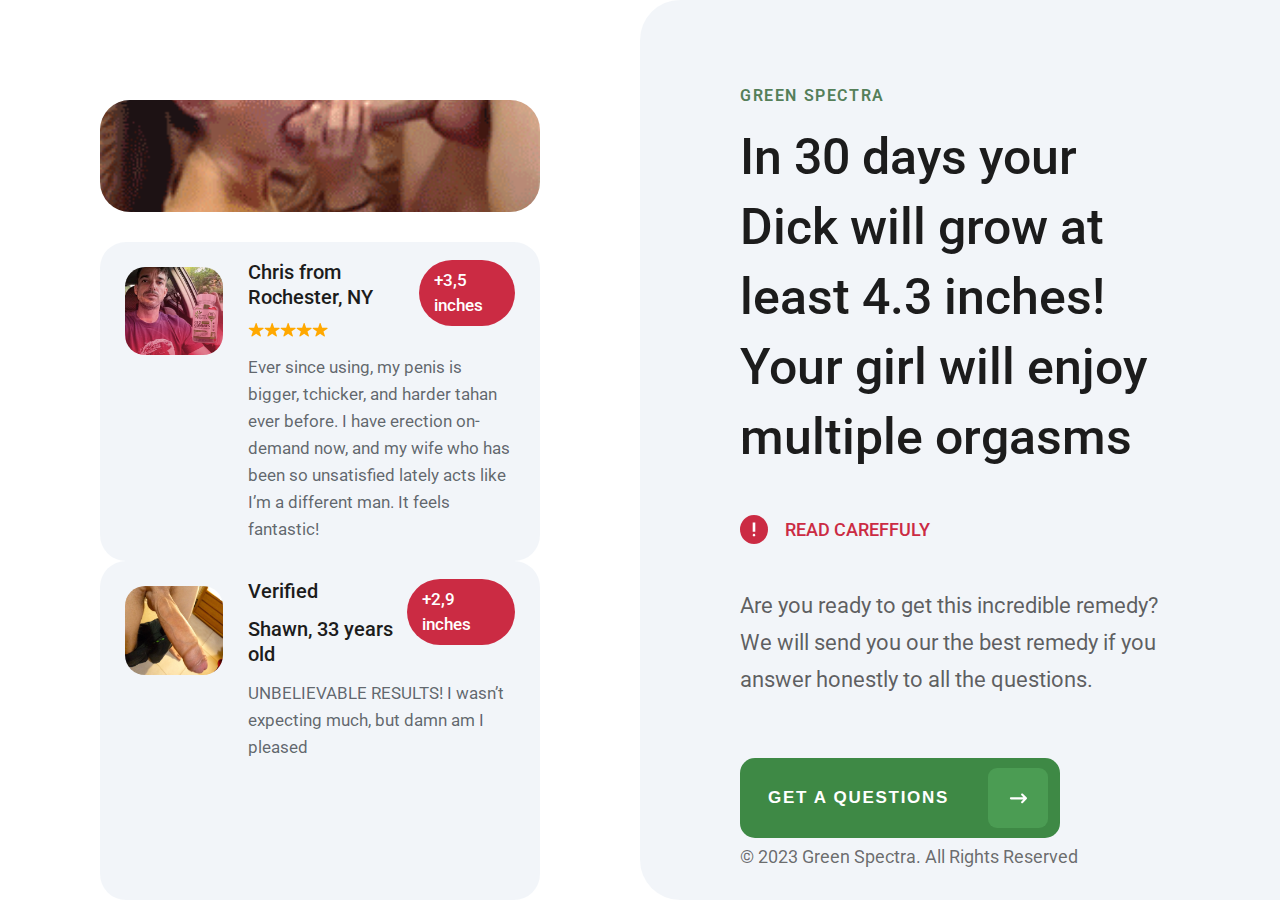
==== src/preview/index.html @ c752c7d8 "first commit" ====
<!doctype html>
<html lang="en">
<head>
	<meta charset="UTF-8">
<title>title</title>
<meta name="robots" content="noindex, nofollow">
<meta name="viewport" content="width=device-width, user-scalable=no, initial-scale=1.0, maximum-scale=1.0, minimum-scale=1.0">
<meta http-equiv="X-UA-Compatible" content="ie=edge">
<!-- Chrome, Firefox OS and Opera -->
<meta name="theme-color" content="#000">
<!-- Windows Phone -->
<meta name="msapplication-navbutton-color" content="#000">
<!-- iOS Safari -->
<meta name="apple-mobile-web-app-status-bar-style" content="#000">

<link href="https://fonts.googleapis.com/css2?family=Roboto:ital,wght@0,400;0,500;0,700;0,900;1,400;1,500;1,700;1,900&display=swap" rel="stylesheet">
<link rel="stylesheet" href="../static/css/index.css">



<!--<link rel="shortcut icon" href="../static/images/favicon.png"/>-->
</head>
<body>
<!--page-wrapper-->
	<div class="quiz-wrapper">
		<div class="quiz-wrap">
			<div class="quiz-media">
				<div class="quiz-media__item active" data-quiz="item-1">
					<img src="../static/images/general/1.gif" alt="1">
				</div>
				<div class="quiz-media__item" data-quiz="item-2">
					<img src="../static/images/general/2.gif" alt="2">
				</div>
				<div class="quiz-media__item" data-quiz="item-3">
					<img src="../static/images/general/3.gif" alt="3">
				</div>
			</div>
			<div class="quiz-desc">
				<div class="quiz-step">
					<div class="quiz-step__title">Step: <span>1</span>/<span>5</span></div>
					<div class="quiz-step__line"></div>
				</div>
				<div class="quiz-logo">
					GREEN SPECTRA
				</div>
				<div class="quiz-inner">
					<div class="quiz-item active" data-quiz="item-1">
						<div class="quiz-item__title">
							In 30 days your Dick will grow at least 4.3 inches! Your girl will enjoy multiple orgasms
						</div>
						<div class="quiz-item__info">
							Read Careffuly
						</div>
						<div class="quiz-item__text">
							Are you ready to get this incredible remedy?
							We will send you our the best remedy if you answer honestly to all the questions.
						</div>
						<div class="quiz-item__link">
							<button  class="btn-arrow">GET A QUESTIONS</button>
						</div>
					</div>
					<div class="quiz-item" data-quiz="item-2">
						<div class="quiz-item__title">
							Are you happy with the size of your penis?
						</div>
						<div class="quiz-item__link">
							<button class="btn-primary">YES</button>
							<button class="btn-primary">NO</button>
						</div>
					</div>
					<div class="quiz-item" data-quiz="item-3">
						<div class="quiz-item__title">
							By how many inches do you want to enlarge your penis?
						</div>
						<div class="quiz-item__link">
							<div class="checkbox-item">
								<label for="enlarge-1">1-2 inches</label>
								<input type="checkbox" id="enlarge-1">
							</div>
							<div class="checkbox-item">
								<label for="enlarge-2">2-3 inches</label>
								<input type="checkbox" id="enlarge-2">
							</div>
							<div class="checkbox-item">
								<label for="enlarge-3">3+ inches</label>
								<input type="checkbox" id="enlarge-3">
							</div>
						</div>
					</div>
				</div>
				<div class="quiz-copy">
					© 2023 Green Spectra. All Rights Reserved
				</div>
			</div>
			<div class="quiz-reviews">
				<div class="reviews-item active" data-quiz="item-1">
					<div class="reviews-item__media">
						<img src="../static/images/general/author-1.png" alt="author">
					</div>
					<div class="reviews-item__top">
						<div class="reviews-item__title">
							<span>Chris from Rochester, NY</span>
							<ul>
								<li><img src="../static/images/svg/ic-star.svg" alt="1"></li>
								<li><img src="../static/images/svg/ic-star.svg" alt="2"></li>
								<li><img src="../static/images/svg/ic-star.svg" alt="3"></li>
								<li><img src="../static/images/svg/ic-star.svg" alt="4"></li>
								<li><img src="../static/images/svg/ic-star.svg" alt="5"></li>
							</ul>
						</div>
						<div class="reviews-item__label">
							+3,5 inches
						</div>
					</div>
					<div class="reviews-item__text">
						Ever since using, my penis is bigger, tchicker, and harder tahan ever before. I have erection on-demand now, and my wife who has been so unsatisfied lately acts like I’m a different man. It feels fantastic!
					</div>
				</div>
				<div class="reviews-item" data-quiz="item-2">
					<div class="reviews-item__media">
						<img src="../static/images/general/author-2.png" alt="author">
					</div>
					<div class="reviews-item__top">

						<div class="reviews-item__title">
							<span class="verified">Verified</span>
							<span>Shawn, 33 years old</span>
						</div>
						<div class="reviews-item__label">
							+2,9 inches
						</div>
					</div>
					<div class="reviews-item__text">
						UNBELIEVABLE RESULTS! I wasn’t expecting much, but damn am I pleased
					</div>
				</div>
			</div>
		</div>
	</div>
<!--end-page-wrapper-->
<!-- build:js  ../static/js/lib.js -->
    <script type="text/javascript" src="../static/js/jquery.min.js"></script>
<!-- endbuild -->
<script  type="text/javascript" src="../static/js/common.js"></script>



</body>
</html>
---- src/static/css/index.css ----
@font-face {
  font-family: 'Gilroy';
  src: url("../fonts/Gilroy/Gilroy-Semibold.eot");
  src: local("Gilroy Semibold"), local("Gilroy-Semibold"), url("../fonts/Gilroy/Gilroy-Semibold.eot?#iefix") format("embedded-opentype"), url("../fonts/Gilroy/Gilroy-Semibold.woff2") format("woff2"), url("../fonts/Gilroy/Gilroy-Semibold.woff") format("woff"), url("../fonts/Gilroy/Gilroy-Semibold.ttf") format("truetype");
  font-weight: 600;
  font-style: normal; }

@font-face {
  font-family: 'Gilroy';
  src: url("../fonts/Gilroy/Gilroy-Regular.eot");
  src: local("Gilroy Regular"), local("Gilroy-Regular"), url("../fonts/Gilroy/Gilroy-Regular.eot?#iefix") format("embedded-opentype"), url("../fonts/Gilroy/Gilroy-Regular.woff2") format("woff2"), url("../fonts/Gilroy/Gilroy-Regular.woff") format("woff"), url("../fonts/Gilroy/Gilroy-Regular.ttf") format("truetype");
  font-weight: 400;
  font-style: normal; }

@font-face {
  font-family: 'Gilroy';
  src: url("../fonts/Gilroy/Gilroy-RegularItalic.eot");
  src: local("Gilroy RegularItalic"), local("Gilroy-RegularItalic"), url("../fonts/Gilroy/Gilroy-RegularItalic.eot?#iefix") format("embedded-opentype"), url("../fonts/Gilroy/Gilroy-RegularItalic.woff2") format("woff2"), url("../fonts/Gilroy/Gilroy-RegularItalic.woff") format("woff"), url("../fonts/Gilroy/Gilroy-RegularItalic.ttf") format("truetype");
  font-weight: 400;
  font-style: italic; }

@font-face {
  font-family: 'Gilroy';
  src: url("../fonts/Gilroy/Gilroy-Light.eot");
  src: local("Gilroy Light"), local("Gilroy-Light"), url("../fonts/Gilroy/Gilroy-Light.eot?#iefix") format("embedded-opentype"), url("../fonts/Gilroy/Gilroy-Light.woff2") format("woff2"), url("../fonts/Gilroy/Gilroy-Light.woff") format("woff"), url("../fonts/Gilroy/Gilroy-Light.ttf") format("truetype");
  font-weight: 300;
  font-style: normal; }

* {
  padding: 0;
  margin: 0; }

*,
*:before,
*:after {
  -webkit-box-sizing: border-box;
  -moz-box-sizing: border-box;
  box-sizing: border-box; }

html {
  height: 100%;
  -ms-overflow-style: scrollbar; }

body {
  height: 100vh; }
  body.scroll {
    overflow: hidden; }

.page-wrapper {
  display: flex;
  min-height: 100vh;
  flex-direction: column; }

.page-content {
  flex: 1; }

html,
body {
  height: 100%; }
  @media screen and (min-width: 1200px) {
    html,
    body {
      font-size: 16px; } }
  @media screen and (min-width: 992px) {
    html,
    body {
      font-size: 14px; } }
  @media screen and (min-width: 768px) {
    html,
    body {
      font-size: 12px; } }

.page-wrapper {
  font-size: 14px; }

.wrapper {
  display: flex;
  flex-direction: column; }

section.wrapper {
  max-width: 1440px;
  margin: 0 auto; }

.container {
  flex: 1 0 auto;
  z-index: 10; }
  @media screen and (max-width: 992px) {
    .container {
      width: 100%;
      max-width: 100%; } }

.footer {
  flex: 0 0 auto; }

@media screen and (-ms-high-contrast: active), (-ms-high-contrast: none) {
  .page-wrapper {
    display: block;
    min-height: 100vh;
    flex-direction: column; } }

@-moz-document url-prefix() {
  .wrapper {
    height: auto; }
  html,
  body {
    height: auto; }
  input[type=number] {
    padding: 5px !important; } }

.flex {
  display: flex; }

.static-header {
  width: 100%;
  height: 100%;
  object-fit: contain; }

ul {
  padding: 0;
  list-style: none; }

button {
  cursor: pointer;
  border: 0;
  outline: none; }

a {
  display: inline-block;
  text-decoration: none; }

body {
  display: flex;
  flex-direction: column;
  height: 100%;
  font-style: normal;
  font-weight: 400;
  font-size: 14px;
  line-height: 17px;
  font-family: 'Roboto', Helvetica, Arial, sans-serif;
  -webkit-overflow-scrolling: touch;
  -ms-overflow-style: -ms-autohiding-scrollbar;
  overflow-x: hidden; }

h1, h2, h3, h4, h5, h6 {
  font-family: "Gilroy"; }

section {
  position: relative;
  z-index: 1; }

.hidden {
  display: none !important; }

.clearfix:after {
  content: '';
  display: block;
  clear: both; }

.icon {
  width: 20px;
  height: 20px; }

a,
button,
input,
select,
textarea,
span,
.icon {
  transition: all 150ms ease; }

button {
  cursor: pointer; }

.btn-arrow {
  font-weight: 600;
  font-size: 17px;
  line-height: 20px;
  letter-spacing: 0.1em;
  color: #FFFFFF;
  text-align: left;
  width: 100%;
  max-width: 320px;
  padding: 30px 28px;
  background: #3E8945;
  border-radius: 15px;
  position: relative; }
  .btn-arrow:before, .btn-arrow:after {
    position: absolute;
    content: '';
    width: 60px;
    height: 60px;
    display: flex;
    flex-direction: column;
    justify-content: center;
    align-items: center;
    top: 10px;
    right: 12px; }
  .btn-arrow:before {
    background: #4B9C53;
    border-radius: 9px; }
  .btn-arrow:after {
    background-image: url("data:image/svg+xml,%3Csvg width='18' height='11' viewBox='0 0 18 11' fill='none' xmlns='http://www.w3.org/2000/svg'%3E%3Cpath d='M17.687 6.11922L13.9 9.95352C13.6913 10.1649 13.4177 10.2705 13.1442 10.2705C12.8706 10.2705 12.5971 10.1649 12.3884 9.95352C11.971 9.53089 11.971 8.84569 12.3884 8.42306L14.3507 6.4362L1.96739 6.4362C1.37709 6.4362 0.89855 5.95168 0.89855 5.354C0.898551 4.75632 1.37709 4.2718 1.96739 4.2718L14.3507 4.2718L12.3884 2.28494C11.971 1.86231 11.971 1.17711 12.3884 0.754476C12.8058 0.331843 13.4825 0.331843 13.9 0.754476L17.687 4.58878C18.1043 5.01138 18.1043 5.69662 17.687 6.11922Z' fill='white'/%3E%3C/svg%3E%0A");
    background-position: center;
    background-repeat: no-repeat; }

.btn-primary {
  background: #3E8945;
  border-radius: 15px;
  width: 100%;
  padding: 30px;
  max-width: 320px;
  font-weight: 600;
  font-size: 17px;
  text-align: center;
  letter-spacing: 0.1em;
  color: #FFFFFF; }
  .btn-primary:hover {
    background: #CB2B43; }

.tab-item {
  visibility: hidden;
  position: absolute;
  left: -9999px;
  top: -9999px;
  margin-top: 50px;
  opacity: 0;
  transition: margin-top 0.7s ease, opacity 0.4s ease; }
  .tab-item.active {
    visibility: visible;
    position: relative;
    left: 0;
    top: 0;
    margin-top: 0;
    opacity: 1; }

.quiz-wrapper {
  width: 100%;
  height: 100%;
  padding: 0;
  overflow: hidden; }

.quiz-wrap {
  width: 100%;
  height: 100%; }

.quiz-desc {
  display: flex;
  flex-direction: column; }

.quiz-step {
  display: none; }
  .quiz-step__title {
    font-weight: 400;
    font-size: 20px;
    line-height: 37px;
    color: rgba(28, 28, 28, 0.65);
    margin-bottom: 25px; }
  .quiz-step__line {
    width: 100%;
    height: 7px;
    background: #E6E9ED;
    border-radius: 10px; }

.quiz-logo {
  font-weight: 600;
  font-size: 16px;
  line-height: 52px;
  letter-spacing: 0.1em;
  color: #557F59;
  margin: 0 0 auto; }

.quiz-inner {
  position: relative; }

.quiz-item {
  opacity: 0;
  transition: opacity ease 300ms;
  position: absolute;
  visibility: hidden;
  z-index: -1; }
  .quiz-item.active {
    opacity: 1;
    position: relative;
    visibility: visible;
    z-index: 1; }
  .quiz-item__title {
    font-weight: 500;
    font-size: 50px;
    line-height: 70px;
    color: #1C1C1C;
    margin-bottom: 39px; }
  .quiz-item__info {
    font-weight: 500;
    font-size: 18px;
    line-height: 37px;
    padding-left: 45px;
    text-transform: uppercase;
    color: #CB2B43;
    margin-bottom: 39px;
    position: relative; }
    .quiz-item__info:before {
      position: absolute;
      content: '';
      left: 0;
      top: 50%;
      margin-top: -15px;
      background-image: url("data:image/svg+xml,%3Csvg width='28' height='29' viewBox='0 0 28 29' fill='none' xmlns='http://www.w3.org/2000/svg'%3E%3Cellipse cx='14' cy='14.5' rx='14' ry='14.5' fill='%23CB2B43'/%3E%3Cpath d='M14 21.4911C13.6375 21.4911 13.3281 21.3584 13.0719 21.0929C12.8156 20.8275 12.6875 20.5071 12.6875 20.1317C12.6875 19.7562 12.8156 19.4358 13.0719 19.1704C13.3281 18.905 13.6375 18.7723 14 18.7723C14.3625 18.7723 14.6719 18.905 14.9281 19.1704C15.1844 19.4358 15.3125 19.7562 15.3125 20.1317C15.3125 20.5071 15.1844 20.8275 14.9281 21.0929C14.6719 21.3584 14.3625 21.4911 14 21.4911ZM12.6875 16.8303V7.50891H15.3125V16.8303H12.6875Z' fill='white'/%3E%3C/svg%3E%0A");
      background-repeat: no-repeat;
      width: 29px;
      height: 29px; }
  .quiz-item__text {
    font-weight: 400;
    font-size: 22px;
    line-height: 37px;
    color: rgba(28, 28, 28, 0.7);
    margin-bottom: 60px; }

.quiz-wrap {
  display: grid;
  grid-template-columns: repeat(2, 1fr);
  grid-template-rows: repeat(4, 1fr);
  grid-column-gap: 0px;
  grid-row-gap: 0px; }
  .quiz-wrap .quiz-media {
    grid-area: 1 / 1 / 4 / 2; }
  .quiz-wrap .quiz-desc {
    grid-area: 1 / 2 / 5 / 3; }
  .quiz-wrap .quiz-reviews {
    grid-area: 4 / 1 / 5 / 2; }
  .quiz-wrap .quiz-media {
    padding: 100px 100px 30px;
    box-sizing: border-box;
    position: relative; }
    .quiz-wrap .quiz-media__item {
      width: 100%;
      height: 100%;
      max-width: 760px;
      max-height: 600px;
      position: absolute;
      opacity: 0;
      z-index: -1;
      visibility: hidden;
      transition: all .3s ease;
      top: 0;
      left: 0; }
      .quiz-wrap .quiz-media__item.active {
        position: relative;
        opacity: 1;
        visibility: visible;
        z-index: 1; }
      .quiz-wrap .quiz-media__item img {
        border-radius: 30px;
        width: 100%;
        height: 100%;
        object-fit: cover; }
  .quiz-wrap .quiz-desc {
    padding: 70px 100px;
    background: rgba(237, 241, 246, 0.7);
    border-radius: 40px 0px 0px 40px; }
  .quiz-wrap .quiz-reviews__item {
    background: #EDF1F6; }

.quiz-copy {
  margin: auto 0 0 0;
  font-weight: 400;
  font-size: 18px;
  line-height: 37px;
  color: rgba(28, 28, 28, 0.65); }

.quiz-reviews {
  padding: 0 100px;
  box-sizing: border-box; }

.reviews-item {
  background: rgba(237, 241, 246, 0.7);
  border-radius: 26px;
  padding: 18px 25px;
  display: grid;
  grid-template-columns: repeat(4, 1fr);
  grid-template-rows: repeat(3, 1fr);
  grid-column-gap: 0px;
  grid-row-gap: 0px; }
  .reviews-item__media {
    grid-area: 1 / 1 / 4 / 2;
    border-radius: 20px;
    max-width: 170px;
    padding-top: 7px; }
    .reviews-item__media img {
      width: 100%;
      border-radius: inherit; }
  .reviews-item__top {
    display: flex;
    justify-content: space-between;
    align-items: flex-start;
    grid-area: 1 / 2 / 2 / 5;
    padding-left: 25px; }
  .reviews-item__title span {
    font-weight: 500;
    font-size: 20px;
    line-height: 25px;
    color: #1C1C1C;
    display: block;
    margin-bottom: 13px; }
  .reviews-item__title ul {
    display: flex; }
  .reviews-item__label {
    padding: 8px 15px;
    background: #CB2B43;
    border-radius: 40px;
    font-weight: 500;
    font-size: 17px;
    line-height: 25px;
    display: flex;
    align-items: center;
    color: #FFFFFF; }
  .reviews-item__text {
    grid-area: 2 / 2 / 4 / 5;
    font-weight: 400;
    font-size: 17px;
    line-height: 27px;
    color: rgba(13, 20, 27, 0.65);
    padding-left: 25px; }

@media screen and (max-width: 1380px) {
  .more .more-slider__nav {
    top: calc(100% + 20px);
    width: 100%;
    max-width: 150px;
    margin: 0 auto;
    right: 0;
    left: 0; }
  .more .more-slider-prev {
    left: 0; }
  .more .more-slider-next {
    right: 0; }
  .more-slider .slide {
    height: auto; } }

@media screen and (max-width: 1230px) {
  .header-logo {
    margin: 0; }
  .header-nav {
    margin: 0 auto; } }

@media screen and (max-width: 992px) {
  .popup.active {
    overflow-x: hidden;
    height: calc( 100vh - 125px);
    overflow-y: auto; }
  .popup-wrap {
    margin: 0 -10px; }
  .popup-item {
    width: calc(50% - 20px);
    margin: 0 10px 30px; }
  .footer-nav {
    display: none; }
  .footer-social {
    margin: 0 0 0 auto; }
  .header-logo {
    margin: 0; }
  .header-nav {
    position: absolute;
    opacity: 0;
    z-index: -9;
    left: 0;
    width: 100%;
    top: 109px;
    visibility: hidden; }
    .header-nav ul {
      flex-direction: column;
      align-items: flex-start; }
    .header-nav li {
      margin: 0 0 10px;
      width: 100%;
      padding: 14px 10px;
      border-bottom: 1px solid #252525; }
      .header-nav li:first-of-type {
        border-top: 1px solid #252525; }
  .header-social {
    position: absolute;
    opacity: 0;
    z-index: -9;
    visibility: hidden;
    bottom: 0;
    left: 0; }
  .header-btn {
    display: block; }
  .hero-info {
    max-width: 100%;
    text-align: center; }
  .hero-title {
    font-size: 36px;
    line-height: 36px;
    margin-bottom: 10px; }
  .hero-text {
    font-size: 17px;
    line-height: 30px; }
  .hero-down {
    display: none; }
  .title-section {
    font-weight: 400;
    font-size: 30px;
    line-height: 48px; }
  .about {
    padding: 80px 0 50px; }
    .about .title-section {
      margin-bottom: 20px; }
    .about-item {
      width: calc(50% - 30px);
      margin: 0 15px 30px; }
  .courses {
    padding: 70px 0 40px;
    background: #181818; }
    .courses .title-section {
      margin-bottom: 10px; }
    .courses-item {
      margin-bottom: 30px; }
      .courses-item__media {
        width: 280px; }
      .courses-item__desc {
        width: calc(100% - 280px);
        padding: 20px 15px 0 15px; }
      .courses-item__title {
        font-size: 24px;
        line-height: 30px;
        margin-bottom: 8px; }
      .courses-item__price {
        font-size: 26px;
        line-height: 30px;
        margin-bottom: 8px; }
      .courses-item__subtitle {
        font-size: 20px;
        line-height: 28px; }
      .courses-item__payment-item {
        margin-right: 30px; }
        .courses-item__payment-item span:first-of-type {
          font-size: 20px;
          line-height: 20px; }
        .courses-item__payment-item span:last-of-type {
          font-size: 16px;
          line-height: 16px; }
  .team {
    padding: 70px 0 40px; }
    .team .title-section {
      margin-bottom: 20px; }
    .team-item {
      flex-direction: column;
      align-items: flex-start; }
      .team-item__media {
        width: 100%;
        max-width: 380px; }
      .team-item__desc {
        width: 100%;
        padding-left: 0; }
  .more {
    padding: 70px 0 110px; }
    .more .title-section {
      margin-bottom: 20px; }
  .contacts {
    padding: 80px 0 100px; }
    .contacts .title-section {
      margin-bottom: 20px; }
    .contacts-wrap {
      margin: 0 -15px 40px; }
    .contacts-item {
      width: calc(33.333% - 30px);
      padding: 20px; }
      .contacts-item__media {
        width: 60px;
        height: 60px; }
    .contacts-maps {
      height: 480px;
      padding: 0 10px; } }

@media screen and (max-width: 768px) {
  .popup-item {
    width: calc(100% - 20px); }
  .popup-wrap {
    padding: 30px 15px 0; }
  .popup-bottom {
    flex-direction: column;
    padding: 20px 15px 30px; }
    .popup-bottom__title {
      margin-bottom: 10px;
      max-width: 100%;
      width: 100%; }
  .header-logo, .footer-logo {
    width: 132px;
    height: 44px; }
    .header-logo a, .header-logo img, .footer-logo a, .footer-logo img {
      width: 100%;
      height: 100%; }
  .courses-item {
    flex-direction: column; }
    .courses-item__media {
      margin: 0 auto 24px; }
    .courses-item__desc {
      width: 100%;
      padding: 0 10px; }
  .contacts-item {
    width: calc(100% - 30px);
    padding: 35px 20px 32px; }
    .contacts-item__media {
      width: 60px;
      height: 60px; }
  .contacts-maps {
    height: 480px;
    padding: 0 10px; }
  .footer-bottom .container {
    text-align: center;
    flex-direction: column; } }

@media screen and (max-width: 576px) {
  .about-item {
    width: calc(100% - 30px); }
  .more-slider .slide {
    height: 360px; }
    .more-slider .slide img {
      object-fit: cover; } }

@media screen and (max-width: 480px) {
  .btn-primary {
    padding: 16px 15px; }
  .courses-item__media {
    width: 100%; }
  .courses-item__about ul li {
    flex-direction: column; }
  .courses-item__about ul span:first-of-type {
    width: 100%; }
  .courses-item__about ul span:last-of-type {
    width: 100%; }
  .courses-item__payment {
    flex-direction: column; }
  .courses-item__payment-item {
    margin-right: 0;
    margin-bottom: 10px; }
  .courses-item__button {
    flex-direction: column; }
    .courses-item__button .btn-secondary {
      margin-right: 0;
      margin-bottom: 10px; } }

@media screen and (max-width: 425px) {
  .team-item {
    width: 100%;
    align-items: center; }
    .team-item__title {
      font-size: 22px; } }
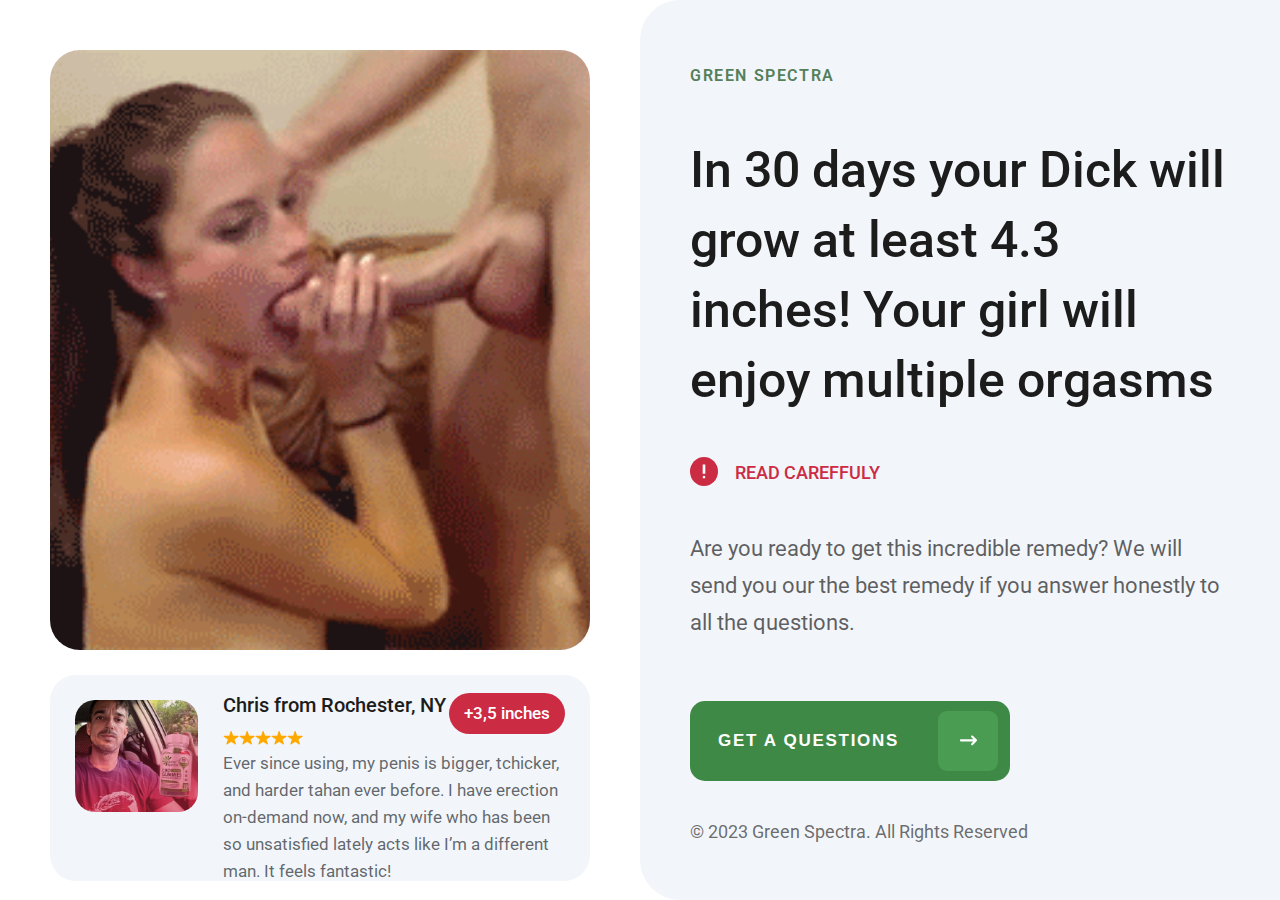
==== commit 0bee5a35: "first" ====
--- a/src/preview/index.html
+++ b/src/preview/index.html
@@ -75,15 +75,15 @@
 						<div class="quiz-item__link">
 							<div class="checkbox-item">
 								<label for="enlarge-1">1-2 inches</label>
-								<input type="checkbox" id="enlarge-1">
+								<input type="radio" value="enlarge" id="enlarge-1">
 							</div>
 							<div class="checkbox-item">
 								<label for="enlarge-2">2-3 inches</label>
-								<input type="checkbox" id="enlarge-2">
+								<input type="radio" value="enlarge" id="enlarge-2">
 							</div>
 							<div class="checkbox-item">
 								<label for="enlarge-3">3+ inches</label>
-								<input type="checkbox" id="enlarge-3">
+								<input type="radio" value="enlarge" id="enlarge-3">
 							</div>
 						</div>
 					</div>
--- a/src/static/css/index.css
+++ b/src/static/css/index.css
@@ -218,6 +218,32 @@
   .btn-primary:hover {
     background: #CB2B43; }
 
+.checkbox-item label {
+  padding: 14px;
+  width: 200px;
+  font-weight: 600;
+  font-size: 17px;
+  line-height: 52px;
+  display: inline-block;
+  text-align: center;
+  letter-spacing: 0.02em;
+  text-transform: uppercase;
+  color: #1C1C1C;
+  background: #E6E9ED;
+  border: 1px dashed #A0A6AF;
+  border-radius: 15px;
+  transition: all ease 300ms; }
+  .checkbox-item label:hover {
+    color: #FFFFFF;
+    background: #3E8945;
+    border: 1px solid #3E8945; }
+
+.checkbox-item input {
+  opacity: 0;
+  visibility: hidden;
+  position: absolute;
+  z-index: -1; }
+
 .tab-item {
   visibility: hidden;
   position: absolute;
@@ -235,6 +261,8 @@
     opacity: 1; }
 
 .quiz-wrapper {
+  max-width: 1920px;
+  margin: 0 auto;
   width: 100%;
   height: 100%;
   padding: 0;
@@ -275,7 +303,7 @@
 
 .quiz-item {
   opacity: 0;
-  transition: opacity ease 300ms;
+  transition: all ease 300ms;
   position: absolute;
   visibility: hidden;
   z-index: -1; }
@@ -315,6 +343,12 @@
     line-height: 37px;
     color: rgba(28, 28, 28, 0.7);
     margin-bottom: 60px; }
+  .quiz-item__link {
+    display: flex; }
+    .quiz-item__link .checkbox-item {
+      margin-right: 30px; }
+      .quiz-item__link .checkbox-item:last-of-type {
+        margin-right: 0; }
 
 .quiz-wrap {
   display: grid;
@@ -375,12 +409,24 @@
 .reviews-item {
   background: rgba(237, 241, 246, 0.7);
   border-radius: 26px;
+  height: 206px;
   padding: 18px 25px;
   display: grid;
   grid-template-columns: repeat(4, 1fr);
   grid-template-rows: repeat(3, 1fr);
   grid-column-gap: 0px;
-  grid-row-gap: 0px; }
+  grid-row-gap: 0px;
+  opacity: 0;
+  visibility: hidden;
+  z-index: -1;
+  position: absolute;
+  top: 10px; }
+  .reviews-item.active {
+    opacity: 1;
+    visibility: visible;
+    z-index: 1;
+    position: relative;
+    top: 0; }
   .reviews-item__media {
     grid-area: 1 / 1 / 4 / 2;
     border-radius: 20px;
@@ -422,228 +468,10 @@
     color: rgba(13, 20, 27, 0.65);
     padding-left: 25px; }
 
-@media screen and (max-width: 1380px) {
-  .more .more-slider__nav {
-    top: calc(100% + 20px);
-    width: 100%;
-    max-width: 150px;
-    margin: 0 auto;
-    right: 0;
-    left: 0; }
-  .more .more-slider-prev {
-    left: 0; }
-  .more .more-slider-next {
-    right: 0; }
-  .more-slider .slide {
-    height: auto; } }
-
-@media screen and (max-width: 1230px) {
-  .header-logo {
-    margin: 0; }
-  .header-nav {
-    margin: 0 auto; } }
-
-@media screen and (max-width: 992px) {
-  .popup.active {
-    overflow-x: hidden;
-    height: calc( 100vh - 125px);
-    overflow-y: auto; }
-  .popup-wrap {
-    margin: 0 -10px; }
-  .popup-item {
-    width: calc(50% - 20px);
-    margin: 0 10px 30px; }
-  .footer-nav {
-    display: none; }
-  .footer-social {
-    margin: 0 0 0 auto; }
-  .header-logo {
-    margin: 0; }
-  .header-nav {
-    position: absolute;
-    opacity: 0;
-    z-index: -9;
-    left: 0;
-    width: 100%;
-    top: 109px;
-    visibility: hidden; }
-    .header-nav ul {
-      flex-direction: column;
-      align-items: flex-start; }
-    .header-nav li {
-      margin: 0 0 10px;
-      width: 100%;
-      padding: 14px 10px;
-      border-bottom: 1px solid #252525; }
-      .header-nav li:first-of-type {
-        border-top: 1px solid #252525; }
-  .header-social {
-    position: absolute;
-    opacity: 0;
-    z-index: -9;
-    visibility: hidden;
-    bottom: 0;
-    left: 0; }
-  .header-btn {
-    display: block; }
-  .hero-info {
-    max-width: 100%;
-    text-align: center; }
-  .hero-title {
-    font-size: 36px;
-    line-height: 36px;
-    margin-bottom: 10px; }
-  .hero-text {
-    font-size: 17px;
-    line-height: 30px; }
-  .hero-down {
-    display: none; }
-  .title-section {
-    font-weight: 400;
-    font-size: 30px;
-    line-height: 48px; }
-  .about {
-    padding: 80px 0 50px; }
-    .about .title-section {
-      margin-bottom: 20px; }
-    .about-item {
-      width: calc(50% - 30px);
-      margin: 0 15px 30px; }
-  .courses {
-    padding: 70px 0 40px;
-    background: #181818; }
-    .courses .title-section {
-      margin-bottom: 10px; }
-    .courses-item {
-      margin-bottom: 30px; }
-      .courses-item__media {
-        width: 280px; }
-      .courses-item__desc {
-        width: calc(100% - 280px);
-        padding: 20px 15px 0 15px; }
-      .courses-item__title {
-        font-size: 24px;
-        line-height: 30px;
-        margin-bottom: 8px; }
-      .courses-item__price {
-        font-size: 26px;
-        line-height: 30px;
-        margin-bottom: 8px; }
-      .courses-item__subtitle {
-        font-size: 20px;
-        line-height: 28px; }
-      .courses-item__payment-item {
-        margin-right: 30px; }
-        .courses-item__payment-item span:first-of-type {
-          font-size: 20px;
-          line-height: 20px; }
-        .courses-item__payment-item span:last-of-type {
-          font-size: 16px;
-          line-height: 16px; }
-  .team {
-    padding: 70px 0 40px; }
-    .team .title-section {
-      margin-bottom: 20px; }
-    .team-item {
-      flex-direction: column;
-      align-items: flex-start; }
-      .team-item__media {
-        width: 100%;
-        max-width: 380px; }
-      .team-item__desc {
-        width: 100%;
-        padding-left: 0; }
-  .more {
-    padding: 70px 0 110px; }
-    .more .title-section {
-      margin-bottom: 20px; }
-  .contacts {
-    padding: 80px 0 100px; }
-    .contacts .title-section {
-      margin-bottom: 20px; }
-    .contacts-wrap {
-      margin: 0 -15px 40px; }
-    .contacts-item {
-      width: calc(33.333% - 30px);
-      padding: 20px; }
-      .contacts-item__media {
-        width: 60px;
-        height: 60px; }
-    .contacts-maps {
-      height: 480px;
-      padding: 0 10px; } }
-
-@media screen and (max-width: 768px) {
-  .popup-item {
-    width: calc(100% - 20px); }
-  .popup-wrap {
-    padding: 30px 15px 0; }
-  .popup-bottom {
-    flex-direction: column;
-    padding: 20px 15px 30px; }
-    .popup-bottom__title {
-      margin-bottom: 10px;
-      max-width: 100%;
-      width: 100%; }
-  .header-logo, .footer-logo {
-    width: 132px;
-    height: 44px; }
-    .header-logo a, .header-logo img, .footer-logo a, .footer-logo img {
-      width: 100%;
-      height: 100%; }
-  .courses-item {
-    flex-direction: column; }
-    .courses-item__media {
-      margin: 0 auto 24px; }
-    .courses-item__desc {
-      width: 100%;
-      padding: 0 10px; }
-  .contacts-item {
-    width: calc(100% - 30px);
-    padding: 35px 20px 32px; }
-    .contacts-item__media {
-      width: 60px;
-      height: 60px; }
-  .contacts-maps {
-    height: 480px;
-    padding: 0 10px; }
-  .footer-bottom .container {
-    text-align: center;
-    flex-direction: column; } }
-
-@media screen and (max-width: 576px) {
-  .about-item {
-    width: calc(100% - 30px); }
-  .more-slider .slide {
-    height: 360px; }
-    .more-slider .slide img {
-      object-fit: cover; } }
-
-@media screen and (max-width: 480px) {
-  .btn-primary {
-    padding: 16px 15px; }
-  .courses-item__media {
-    width: 100%; }
-  .courses-item__about ul li {
-    flex-direction: column; }
-  .courses-item__about ul span:first-of-type {
-    width: 100%; }
-  .courses-item__about ul span:last-of-type {
-    width: 100%; }
-  .courses-item__payment {
-    flex-direction: column; }
-  .courses-item__payment-item {
-    margin-right: 0;
-    margin-bottom: 10px; }
-  .courses-item__button {
-    flex-direction: column; }
-    .courses-item__button .btn-secondary {
-      margin-right: 0;
-      margin-bottom: 10px; } }
-
-@media screen and (max-width: 425px) {
-  .team-item {
-    width: 100%;
-    align-items: center; }
-    .team-item__title {
-      font-size: 22px; } }
+@media screen and (max-width: 1780px) {
+  .quiz-wrap .quiz-media {
+    padding: 50px 50px 20px; }
+  .quiz-wrap .quiz-desc {
+    padding: 50px 50px; }
+  .quiz-wrap .quiz-reviews {
+    padding: 0 50px; } }
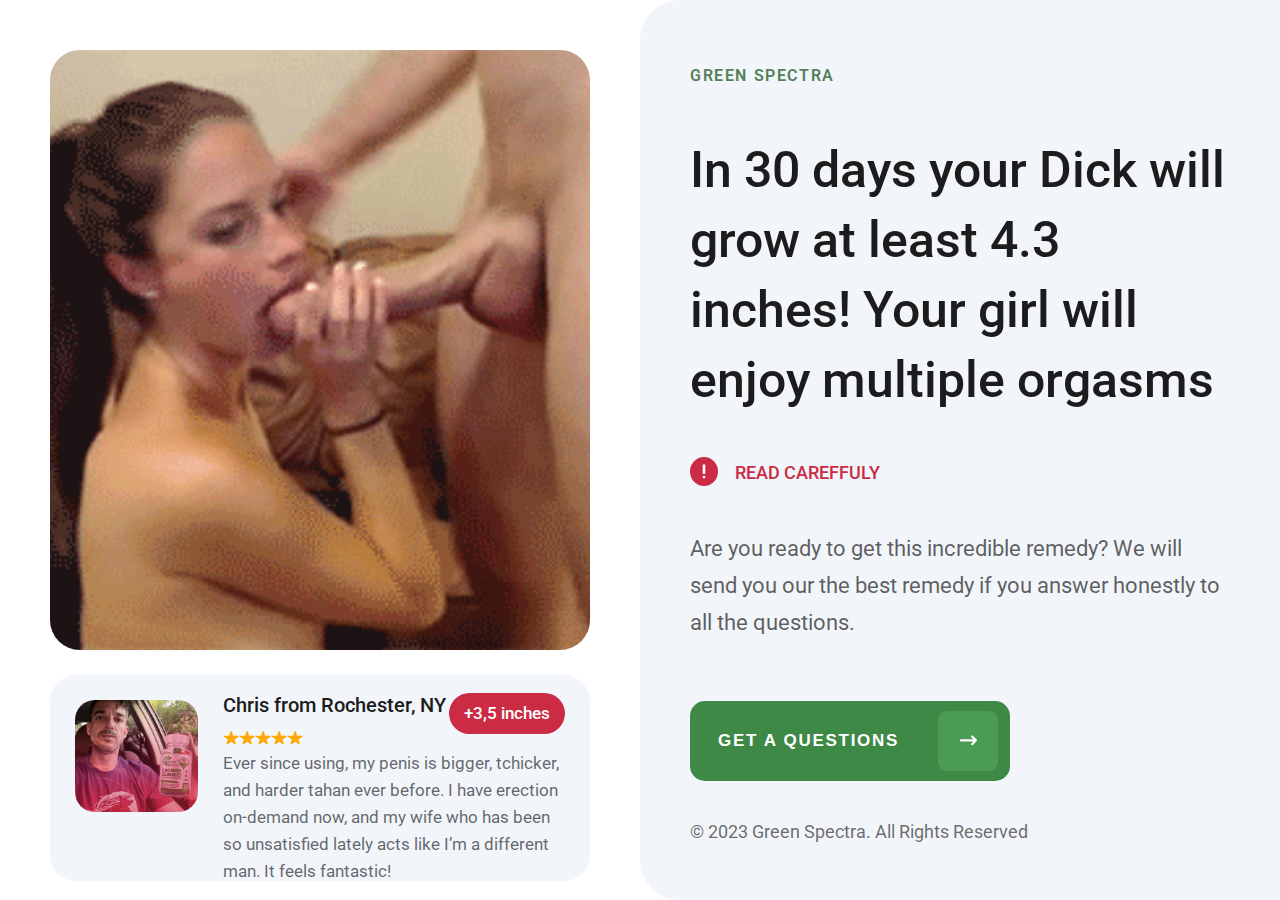
==== commit 23868272: "all html" ====
--- a/src/preview/index.html
+++ b/src/preview/index.html
@@ -34,10 +34,22 @@
 				<div class="quiz-media__item" data-quiz="item-3">
 					<img src="../static/images/general/3.gif" alt="3">
 				</div>
+				<div class="quiz-media__item" data-quiz="item-4">
+					<img src="../static/images/general/4.gif" alt="4">
+				</div>
+				<div class="quiz-media__item" data-quiz="item-5">
+					<img src="../static/images/general/5.gif" alt="5">
+				</div>
+				<div class="quiz-media__item" data-quiz="item-6">
+					<img src="../static/images/general/1.gif" alt="6">
+				</div>
+				<div class="quiz-media__item" data-quiz="item-7">
+					<img src="../static/images/general/product-info.png" alt="7">
+				</div>
 			</div>
 			<div class="quiz-desc">
 				<div class="quiz-step">
-					<div class="quiz-step__title">Step: <span>1</span>/<span>5</span></div>
+					<div class="quiz-step__title">Step: <span class="current">1</span>/<span class="total">5</span></div>
 					<div class="quiz-step__line"></div>
 				</div>
 				<div class="quiz-logo">
@@ -65,7 +77,7 @@
 						</div>
 						<div class="quiz-item__link">
 							<button class="btn-primary">YES</button>
-							<button class="btn-primary">NO</button>
+							<button class="btn-secondary">NO</button>
 						</div>
 					</div>
 					<div class="quiz-item" data-quiz="item-3">
@@ -73,18 +85,86 @@
 							By how many inches do you want to enlarge your penis?
 						</div>
 						<div class="quiz-item__link">
-							<div class="checkbox-item">
+							<div class="radio-item">
 								<label for="enlarge-1">1-2 inches</label>
 								<input type="radio" value="enlarge" id="enlarge-1">
 							</div>
-							<div class="checkbox-item">
+							<div class="radio-item">
 								<label for="enlarge-2">2-3 inches</label>
 								<input type="radio" value="enlarge" id="enlarge-2">
 							</div>
-							<div class="checkbox-item">
+							<div class="radio-item">
 								<label for="enlarge-3">3+ inches</label>
 								<input type="radio" value="enlarge" id="enlarge-3">
 							</div>
+						</div>
+					</div>
+					<div class="quiz-item" data-quiz="item-4">
+						<div class="quiz-item__title">
+							Do you want to CONTROL the time of sex and bring your girlfriend to orgasm at the most suitable moment?
+						</div>
+						<div class="quiz-item__link">
+							<button class="btn-primary">YES - SURE</button>
+							<button class="btn-secondary">GIVE ME THIS REMEDY</button>
+						</div>
+					</div>
+					<div class="quiz-item" data-quiz="item-5">
+						<div class="quiz-item__title">
+							Do you want your sex to last longer than 20 minutes and get HUGE erection?
+						</div>
+						<div class="quiz-item__link">
+							<button class="btn-primary">YES</button>
+							<button class="btn-secondary">No</button>
+						</div>
+					</div>
+					<div class="quiz-item" data-quiz="item-6">
+						<div class="quiz-item__title">
+							Last question. How would you describe your penis?
+							<span>(You can choose up to 3 answers)</span>
+						</div>
+						<div class="quiz-item__describe">
+							<div class="checkbox-item">
+								<label for="describe-1">Skinny</label>
+								<input type="checkbox" id="describe-1">
+							</div>
+							<div class="checkbox-item">
+								<label for="describe-2">Short</label>
+								<input type="checkbox" id="describe-2">
+							</div>
+							<div class="checkbox-item">
+								<label for="describe-3">Small</label>
+								<input type="checkbox" id="describe-3">
+							</div>
+							<div class="checkbox-item">
+								<label for="describe-4">Average</label>
+								<input type="checkbox" id="describe-4">
+							</div>
+							<div class="checkbox-item">
+								<label for="describe-5">Not big enough</label>
+								<input type="checkbox" id="describe-5">
+							</div>
+						</div>
+						<div class="quiz-item__link">
+							<button class="btn-primary">FINISH</button>
+						</div>
+					</div>
+					<div class="quiz-item" data-quiz="item-7">
+						<div class="quiz-item__title">
+							ATTENTION
+						</div>
+						<div class="quiz-item__text">
+							<p>
+								We've received thousands of emails from men wanting to get their hands on Green Spectrum ME Gummies.
+							</p>
+							<p>
+								We've received thousands of emails from men wanting to get their hands on Green Spectrum ME Gummies.
+							</p>
+							<blockquote>
+								You will have a bigger penis , naturally, without chemicals or surgery! Are you ready for this change?
+							</blockquote>
+						</div>
+						<div class="quiz-item__link">
+							<button class="btn-primary">CLAIM FREE TRIAL BOTTLE</button>
 						</div>
 					</div>
 				</div>
@@ -134,6 +214,83 @@
 						UNBELIEVABLE RESULTS! I wasn’t expecting much, but damn am I pleased
 					</div>
 				</div>
+				<div class="reviews-item" data-quiz="item-3">
+					<div class="reviews-item__media">
+						<img src="../static/images/general/author-3.png" alt="author">
+					</div>
+					<div class="reviews-item__top">
+						<div class="reviews-item__title">
+							<span>Tim from Phoenix, AZ</span>
+							<ul>
+								<li><img src="../static/images/svg/ic-star.svg" alt="1"></li>
+								<li><img src="../static/images/svg/ic-star.svg" alt="2"></li>
+								<li><img src="../static/images/svg/ic-star.svg" alt="3"></li>
+								<li><img src="../static/images/svg/ic-star.svg" alt="4"></li>
+								<li><img src="../static/images/svg/ic-star.svg" alt="5"></li>
+							</ul>
+						</div>
+						<div class="reviews-item__label">
+							+3,5 inches
+						</div>
+					</div>
+					<div class="reviews-item__text">
+						Gained a lot of size in the last few weeks. I’ve never felt so cinfident in my life. All I needed was Green Spectra to get me going!
+					</div>
+				</div>
+				<div class="reviews-item" data-quiz="item-4">
+					<div class="reviews-item__media">
+						<img src="../static/images/general/author-2.png" alt="author">
+					</div>
+					<div class="reviews-item__top">
+
+						<div class="reviews-item__title">
+							<span class="verified">Verified</span>
+							<span>Thomas, 39 years old</span>
+						</div>
+						<div class="reviews-item__label">
+							+1,7 inches
+						</div>
+					</div>
+					<div class="reviews-item__text">
+						Found these gummies online and I’m sureglag i did.
+					</div>
+				</div>
+				<div class="reviews-item" data-quiz="item-5">
+					<div class="reviews-item__media">
+						<img src="../static/images/general/author-5.png" alt="author">
+					</div>
+					<div class="reviews-item__top">
+
+						<div class="reviews-item__title">
+							<span class="verified">Verified</span>
+							<span>Elijash, 27 years old</span>
+						</div>
+						<div class="reviews-item__label">
+							+3,6 inches
+						</div>
+					</div>
+					<div class="reviews-item__text">
+						Stop what you’re doing and get Vitrenix. It’ll give you the SIZE you’re looking for.
+					</div>
+				</div>
+				<div class="reviews-item" data-quiz="item-6">
+					<div class="reviews-item__media">
+						<img src="../static/images/general/author-2.png" alt="author">
+					</div>
+					<div class="reviews-item__top">
+
+						<div class="reviews-item__title">
+							<span class="verified">Verified</span>
+							<span>Elijash, 27 years old</span>
+						</div>
+						<div class="reviews-item__label">
+							+3,2 inches
+						</div>
+					</div>
+					<div class="reviews-item__text">
+						Finally a male enchancement gummies that really works. Without getting too personal, lets just say It’s BIGGER and THICKER
+					</div>
+				</div>
 			</div>
 		</div>
 	</div>
--- a/src/static/css/index.css
+++ b/src/static/css/index.css
@@ -204,8 +204,7 @@
     background-position: center;
     background-repeat: no-repeat; }
 
-.btn-primary {
-  background: #3E8945;
+.btn-primary, .btn-secondary {
   border-radius: 15px;
   width: 100%;
   padding: 30px;
@@ -215,10 +214,18 @@
   text-align: center;
   letter-spacing: 0.1em;
   color: #FFFFFF; }
-  .btn-primary:hover {
-    background: #CB2B43; }
-
-.checkbox-item label {
+  .btn-primary:hover, .btn-secondary:hover {
+    background: #CB2B43;
+    color: #FFFFFF; }
+
+.btn-primary {
+  background: #3E8945; }
+
+.btn-secondary {
+  background: #E6E9ED;
+  color: #1C1C1C; }
+
+.radio-item label {
   padding: 14px;
   width: 200px;
   font-weight: 600;
@@ -233,12 +240,12 @@
   border: 1px dashed #A0A6AF;
   border-radius: 15px;
   transition: all ease 300ms; }
-  .checkbox-item label:hover {
+  .radio-item label:hover {
     color: #FFFFFF;
     background: #3E8945;
     border: 1px solid #3E8945; }
 
-.checkbox-item input {
+.radio-item input {
   opacity: 0;
   visibility: hidden;
   position: absolute;
@@ -345,10 +352,12 @@
     margin-bottom: 60px; }
   .quiz-item__link {
     display: flex; }
-    .quiz-item__link .checkbox-item {
+    .quiz-item__link .radio-item {
       margin-right: 30px; }
-      .quiz-item__link .checkbox-item:last-of-type {
+      .quiz-item__link .radio-item:last-of-type {
         margin-right: 0; }
+    .quiz-item__link .btn-primary {
+      margin-right: 30px; }
 
 .quiz-wrap {
   display: grid;
@@ -448,6 +457,25 @@
     color: #1C1C1C;
     display: block;
     margin-bottom: 13px; }
+    .reviews-item__title span.verified {
+      margin: 10px 0;
+      font-size: 16px;
+      line-height: 25px;
+      letter-spacing: 0.05em;
+      text-transform: uppercase;
+      color: #508DDF;
+      padding-left: 35px;
+      position: relative; }
+      .reviews-item__title span.verified:before {
+        position: absolute;
+        content: '';
+        width: 25px;
+        height: 25px;
+        left: 0;
+        top: 50%;
+        margin-top: -12px;
+        background-image: url("data:image/svg+xml,%3Csvg width='25' height='25' viewBox='0 0 25 25' fill='none' xmlns='http://www.w3.org/2000/svg'%3E%3Cpath d='M11.6697 1.23711C12.0659 0.646828 12.9341 0.646828 13.3303 1.23711L15.0431 3.78898C15.2854 4.15009 15.7334 4.31315 16.1512 4.19231L19.1036 3.33841C19.7865 3.14089 20.4516 3.699 20.3757 4.40584L20.0474 7.46162C20.001 7.89405 20.2394 8.30692 20.6371 8.48291L23.4476 9.72652C24.0977 10.0142 24.2485 10.8693 23.736 11.3619L21.5203 13.4918C21.2067 13.7932 21.124 14.2627 21.3155 14.6531L22.6691 17.4124C22.9822 18.0506 22.5481 18.8026 21.8388 18.8505L18.7724 19.0579C18.3385 19.0872 17.9733 19.3937 17.8691 19.8159L17.1324 22.7997C16.962 23.4899 16.1461 23.7868 15.5719 23.3676L13.0896 21.5555C12.7384 21.299 12.2616 21.299 11.9104 21.5555L9.42811 23.3676C8.85393 23.7868 8.03802 23.4899 7.86762 22.7997L7.13095 19.8159C7.0267 19.3937 6.66149 19.0872 6.22757 19.0579L3.16121 18.8505C2.45192 18.8026 2.01778 18.0506 2.33089 17.4124L3.68449 14.6531C3.87605 14.2627 3.79326 13.7932 3.47972 13.4918L1.26403 11.3619C0.751517 10.8693 0.902291 10.0142 1.5524 9.72651L4.36292 8.48291C4.76064 8.30692 4.99901 7.89405 4.95255 7.46162L4.62429 4.40584C4.54836 3.699 5.21349 3.14089 5.89641 3.33841L8.84877 4.19231C9.26656 4.31315 9.71455 4.15009 9.95693 3.78898L11.6697 1.23711Z' fill='%23508DDF'/%3E%3Cpath d='M11.5834 15.0665L11.7248 15.2079L11.8662 15.0665L17.2037 9.72897L17.3451 9.58755L17.2037 9.44613L16.6662 8.90863L16.5248 8.76721L16.3834 8.90863L11.7248 13.5672L9.60373 11.4461L9.4623 11.3047L9.32088 11.4461L8.78338 11.9836L8.64196 12.125L8.78338 12.2665L11.5834 15.0665Z' fill='white' stroke='white' stroke-width='0.4'/%3E%3C/svg%3E%0A");
+        background-repeat: no-repeat; }
   .reviews-item__title ul {
     display: flex; }
   .reviews-item__label {
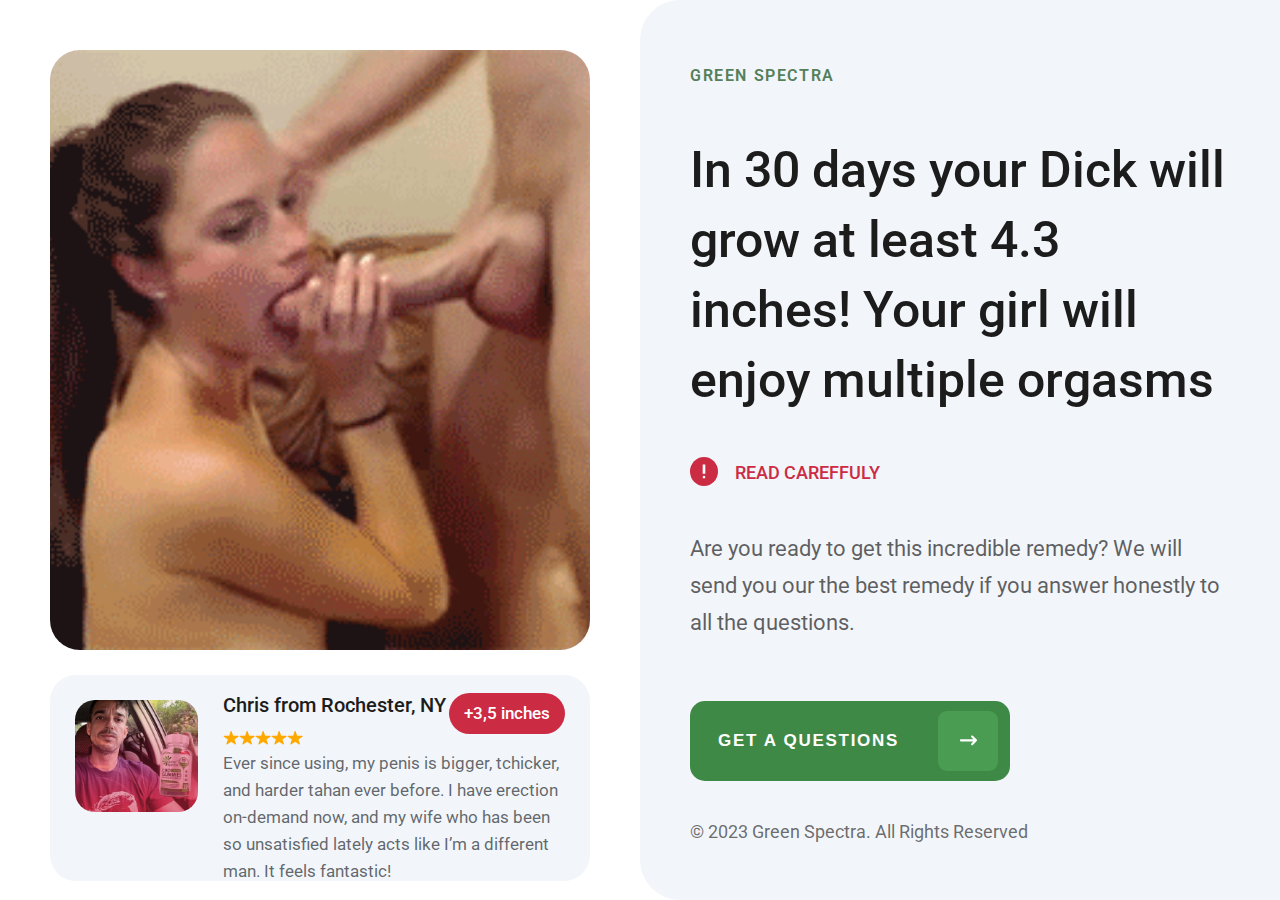
==== commit 68df837e: "all css" ====
--- a/src/preview/index.html
+++ b/src/preview/index.html
@@ -124,24 +124,24 @@
 						</div>
 						<div class="quiz-item__describe">
 							<div class="checkbox-item">
+								<input type="checkbox" id="describe-1">
 								<label for="describe-1">Skinny</label>
-								<input type="checkbox" id="describe-1">
-							</div>
-							<div class="checkbox-item">
+							</div>
+							<div class="checkbox-item">
+								<input type="checkbox" id="describe-2">
 								<label for="describe-2">Short</label>
-								<input type="checkbox" id="describe-2">
-							</div>
-							<div class="checkbox-item">
+							</div>
+							<div class="checkbox-item">
+								<input type="checkbox" id="describe-3">
 								<label for="describe-3">Small</label>
-								<input type="checkbox" id="describe-3">
-							</div>
-							<div class="checkbox-item">
+							</div>
+							<div class="checkbox-item">
+								<input type="checkbox" id="describe-4">
 								<label for="describe-4">Average</label>
-								<input type="checkbox" id="describe-4">
-							</div>
-							<div class="checkbox-item">
+							</div>
+							<div class="checkbox-item">
+								<input type="checkbox" id="describe-5">
 								<label for="describe-5">Not big enough</label>
-								<input type="checkbox" id="describe-5">
 							</div>
 						</div>
 						<div class="quiz-item__link">
--- a/src/static/css/index.css
+++ b/src/static/css/index.css
@@ -251,6 +251,50 @@
   position: absolute;
   z-index: -1; }
 
+.checkbox-item {
+  margin-bottom: 20px; }
+  .checkbox-item label {
+    font-family: 'Roboto';
+    font-style: normal;
+    font-weight: 500;
+    font-size: 22px;
+    line-height: 37px;
+    cursor: pointer;
+    display: flex;
+    padding-left: 50px;
+    position: relative;
+    align-items: center;
+    color: rgba(28, 28, 28, 0.7);
+    transition: all ease 300ms; }
+    .checkbox-item label:before, .checkbox-item label:after {
+      position: absolute;
+      transition: all ease 300ms;
+      content: '';
+      width: 30px;
+      height: 30px;
+      left: 0;
+      top: 0; }
+    .checkbox-item label:before {
+      background: #E6E9ED;
+      border: 1px solid rgba(160, 166, 175, 0.5);
+      border-radius: 5px; }
+    .checkbox-item label:after {
+      background-image: url("data:image/svg+xml,%3Csvg width='20' height='20' viewBox='0 0 20 20' fill='none' xmlns='http://www.w3.org/2000/svg'%3E%3Cpath d='M7.80494 14.9458L7.87565 15.0165L7.94636 14.9458L16.8422 6.04992L16.9129 5.97921L16.8422 5.9085L15.9464 5.01266L15.8757 4.94195L15.8049 5.01266L7.87565 12.942L4.17553 9.24183L4.10482 9.17112L4.03411 9.24183L3.13827 10.1377L3.06756 10.2084L3.13827 10.2791L7.80494 14.9458Z' fill='white' stroke='white' stroke-width='0.2'/%3E%3C/svg%3E%0A");
+      background-repeat: no-repeat;
+      background-position: center;
+      opacity: 0; }
+  .checkbox-item input {
+    opacity: 0;
+    visibility: hidden;
+    position: absolute;
+    z-index: -1; }
+    .checkbox-item input:checked + label {
+      color: #1C1C1C; }
+      .checkbox-item input:checked + label:before {
+        background: #3E8945; }
+      .checkbox-item input:checked + label:after {
+        opacity: 1; }
+
 .tab-item {
   visibility: hidden;
   position: absolute;
@@ -325,6 +369,13 @@
     line-height: 70px;
     color: #1C1C1C;
     margin-bottom: 39px; }
+    .quiz-item__title span {
+      font-weight: 400;
+      font-size: 22px;
+      line-height: 37px;
+      color: rgba(28, 28, 28, 0.7);
+      display: block;
+      margin-top: 25px; }
   .quiz-item__info {
     font-weight: 500;
     font-size: 18px;
@@ -350,6 +401,16 @@
     line-height: 37px;
     color: rgba(28, 28, 28, 0.7);
     margin-bottom: 60px; }
+    .quiz-item__text p {
+      font-weight: 400;
+      font-size: 22px;
+      line-height: 37px;
+      margin-bottom: 40px; }
+    .quiz-item__text blockquote {
+      padding: 35px;
+      background: rgba(225, 255, 237, 0.25);
+      border: 1px solid #8BD191;
+      border-radius: 15px; }
   .quiz-item__link {
     display: flex; }
     .quiz-item__link .radio-item {
@@ -358,6 +419,8 @@
         margin-right: 0; }
     .quiz-item__link .btn-primary {
       margin-right: 30px; }
+  .quiz-item:last-of-type .btn-primary {
+    max-width: 350px; }
 
 .quiz-wrap {
   display: grid;
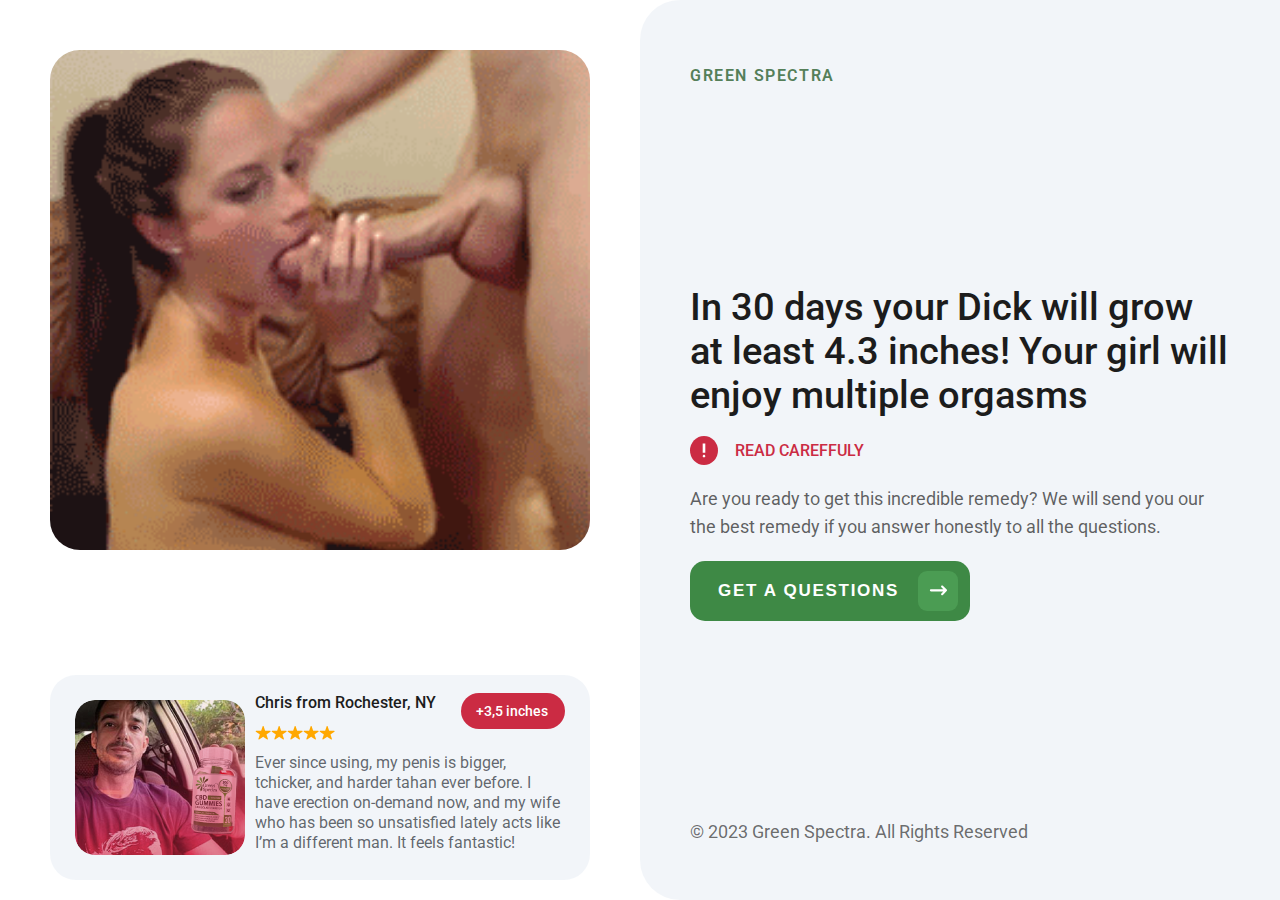
==== commit 7d9e49b1: "done desc" ====
--- a/src/preview/index.html
+++ b/src/preview/index.html
@@ -22,7 +22,8 @@
 </head>
 <body>
 <!--page-wrapper-->
-	<div class="quiz-wrapper">
+<div class="page-wrapper">
+	<div class="page-content"><section class="quiz-wrapper">
 		<div class="quiz-wrap">
 			<div class="quiz-media">
 				<div class="quiz-media__item active" data-quiz="item-1">
@@ -50,7 +51,7 @@
 			<div class="quiz-desc">
 				<div class="quiz-step">
 					<div class="quiz-step__title">Step: <span class="current">1</span>/<span class="total">5</span></div>
-					<div class="quiz-step__line"></div>
+					<div class="quiz-step__line"><span></span></div>
 				</div>
 				<div class="quiz-logo">
 					GREEN SPECTRA
@@ -293,7 +294,13 @@
 				</div>
 			</div>
 		</div>
+		<div class="quiz-copy bottom">
+			© 2023 Green Spectra. All Rights Reserved
+		</div>
+	</section>
 	</div>
+</div>
+
 <!--end-page-wrapper-->
 <!-- build:js  ../static/js/lib.js -->
     <script type="text/javascript" src="../static/js/jquery.min.js"></script>
--- a/src/static/css/index.css
+++ b/src/static/css/index.css
@@ -315,13 +315,8 @@
   max-width: 1920px;
   margin: 0 auto;
   width: 100%;
-  height: 100%;
   padding: 0;
   overflow: hidden; }
-
-.quiz-wrap {
-  width: 100%;
-  height: 100%; }
 
 .quiz-desc {
   display: flex;
@@ -339,7 +334,32 @@
     width: 100%;
     height: 7px;
     background: #E6E9ED;
-    border-radius: 10px; }
+    border-radius: 10px;
+    position: relative; }
+    .quiz-step__line span {
+      position: absolute;
+      left: 0;
+      top: 0;
+      width: 0;
+      transition: all ease 300ms;
+      height: 100%;
+      background: #3E8945;
+      border-radius: 55px; }
+      .quiz-step__line span:after {
+        position: absolute;
+        content: '';
+        background: #FFFFFF;
+        box-shadow: 0px 4px 10px rgba(156, 160, 166, 0.2);
+        right: 0;
+        border-radius: 50%;
+        width: 11px;
+        height: 11px;
+        top: 50%;
+        margin-top: -6px;
+        opacity: 0;
+        transition: all ease 300ms; }
+      .quiz-step__line span.active:after {
+        opacity: 1; }
 
 .quiz-logo {
   font-weight: 600;
@@ -423,26 +443,27 @@
     max-width: 350px; }
 
 .quiz-wrap {
-  display: grid;
-  grid-template-columns: repeat(2, 1fr);
-  grid-template-rows: repeat(4, 1fr);
-  grid-column-gap: 0px;
-  grid-row-gap: 0px; }
+  display: flex;
+  flex-wrap: wrap;
+  align-items: flex-start;
+  height: 100vh;
+  position: relative; }
   .quiz-wrap .quiz-media {
-    grid-area: 1 / 1 / 4 / 2; }
+    width: 50%; }
   .quiz-wrap .quiz-desc {
-    grid-area: 1 / 2 / 5 / 3; }
+    width: 50%;
+    height: 100%; }
   .quiz-wrap .quiz-reviews {
-    grid-area: 4 / 1 / 5 / 2; }
+    position: absolute;
+    width: 50%;
+    bottom: 20px; }
   .quiz-wrap .quiz-media {
     padding: 100px 100px 30px;
     box-sizing: border-box;
     position: relative; }
     .quiz-wrap .quiz-media__item {
-      width: 100%;
-      height: 100%;
       max-width: 760px;
-      max-height: 600px;
+      height: 600px;
       position: absolute;
       opacity: 0;
       z-index: -1;
@@ -459,7 +480,8 @@
         border-radius: 30px;
         width: 100%;
         height: 100%;
-        object-fit: cover; }
+        object-fit: cover;
+        display: block; }
   .quiz-wrap .quiz-desc {
     padding: 70px 100px;
     background: rgba(237, 241, 246, 0.7);
@@ -473,6 +495,8 @@
   font-size: 18px;
   line-height: 37px;
   color: rgba(28, 28, 28, 0.65); }
+  .quiz-copy.bottom {
+    display: none; }
 
 .quiz-reviews {
   padding: 0 100px;
@@ -481,13 +505,10 @@
 .reviews-item {
   background: rgba(237, 241, 246, 0.7);
   border-radius: 26px;
-  height: 206px;
   padding: 18px 25px;
-  display: grid;
-  grid-template-columns: repeat(4, 1fr);
-  grid-template-rows: repeat(3, 1fr);
-  grid-column-gap: 0px;
-  grid-row-gap: 0px;
+  display: flex;
+  flex-wrap: wrap;
+  min-height: 205px;
   opacity: 0;
   visibility: hidden;
   z-index: -1;
@@ -500,10 +521,12 @@
     position: relative;
     top: 0; }
   .reviews-item__media {
-    grid-area: 1 / 1 / 4 / 2;
+    position: absolute;
     border-radius: 20px;
     max-width: 170px;
-    padding-top: 7px; }
+    padding-top: 7px;
+    top: 18px;
+    left: 25px; }
     .reviews-item__media img {
       width: 100%;
       border-radius: inherit; }
@@ -511,8 +534,8 @@
     display: flex;
     justify-content: space-between;
     align-items: flex-start;
-    grid-area: 1 / 2 / 2 / 5;
-    padding-left: 25px; }
+    margin: 0 0 0 auto;
+    width: calc(100% - 200px); }
   .reviews-item__title span {
     font-weight: 500;
     font-size: 20px;
@@ -552,17 +575,146 @@
     align-items: center;
     color: #FFFFFF; }
   .reviews-item__text {
-    grid-area: 2 / 2 / 4 / 5;
+    margin: 0 0 0 auto;
+    width: calc(100% - 200px);
     font-weight: 400;
     font-size: 17px;
     line-height: 27px;
-    color: rgba(13, 20, 27, 0.65);
-    padding-left: 25px; }
+    color: rgba(13, 20, 27, 0.65); }
 
 @media screen and (max-width: 1780px) {
   .quiz-wrap .quiz-media {
     padding: 50px 50px 20px; }
+    .quiz-wrap .quiz-media__item {
+      height: 500px; }
   .quiz-wrap .quiz-desc {
     padding: 50px 50px; }
   .quiz-wrap .quiz-reviews {
-    padding: 0 50px; } }
+    padding: 0 50px; }
+  .quiz-media__item:last-of-type img {
+    object-fit: contain; } }
+
+@media screen and (max-width: 1440px) {
+  .quiz-item__title {
+    font-size: 38px;
+    line-height: 44px;
+    margin-bottom: 20px; }
+  .quiz-item__info {
+    font-size: 16px;
+    line-height: 28px;
+    margin-bottom: 20px; }
+  .quiz-item__text {
+    font-size: 18px;
+    line-height: 28px;
+    margin-bottom: 20px; }
+    .quiz-item__text p {
+      font-size: 18px;
+      line-height: 28px;
+      margin-bottom: 20px; }
+    .quiz-item__text blockquote {
+      padding: 15px; }
+  .reviews-item__title {
+    width: calc(100% - 110px); }
+    .reviews-item__title span {
+      font-weight: 500;
+      font-size: 16px;
+      line-height: 20px; }
+  .reviews-item__label {
+    font-size: 14px;
+    line-height: 20px;
+    width: 105px;
+    margin-left: 10px; }
+  .reviews-item__top {
+    width: calc(100% - 180px); }
+  .reviews-item__text {
+    width: calc(100% - 180px);
+    font-size: 16px;
+    line-height: 20px; }
+  .btn-arrow {
+    max-width: 280px;
+    padding: 20px 28px; }
+    .btn-arrow:before, .btn-arrow:after {
+      width: 40px;
+      height: 40px; }
+  .btn-primary, .btn-secondary {
+    padding: 20px;
+    font-size: 16px; }
+  .quiz-item__link {
+    flex-wrap: wrap; }
+    .quiz-item__link button {
+      margin-bottom: 10px; }
+    .quiz-item__link .radio-item {
+      margin-right: 10px;
+      margin-bottom: 10px; }
+      .quiz-item__link .radio-item label {
+        line-height: 40px;
+        width: 170px; }
+  .checkbox-item {
+    margin-bottom: 10px; }
+    .checkbox-item label {
+      font-size: 18px;
+      line-height: 30px;
+      padding-left: 30px; }
+      .checkbox-item label:before, .checkbox-item label:after {
+        width: 20px;
+        height: 20px;
+        margin-top: -10px;
+        top: 50%; } }
+
+@media screen and (max-width: 1200px) {
+  .quiz-wrap .quiz-media__item {
+    height: 410px; }
+  .reviews-item__title span.verified {
+    font-size: 16px;
+    padding-left: 24px;
+    margin-top: 0; }
+    .reviews-item__title span.verified:before {
+      background-size: cover;
+      width: 20px;
+      height: 20px;
+      margin-top: -10px; }
+  .reviews-item__label {
+    padding: 8px;
+    max-width: 105px;
+    width: 100%; }
+  .reviews-item__text, .reviews-item__top {
+    width: calc(100% - 140px); }
+  .reviews-item__media {
+    height: 130px;
+    max-width: 130px; }
+    .reviews-item__media img {
+      height: 100%; } }
+
+@media screen and (max-width: 992px) {
+  .quiz-wrapper {
+    overflow: auto; }
+  .quiz-wrap {
+    height: 100%; }
+    .quiz-wrap .quiz-media {
+      width: 100%;
+      padding: 30px 30px 15px; }
+      .quiz-wrap .quiz-media__item {
+        height: 500px;
+        margin: 0 auto; }
+    .quiz-wrap .quiz-desc {
+      width: 100%;
+      border-radius: 15px;
+      padding: 30px;
+      margin-bottom: 15px; }
+    .quiz-wrap .quiz-reviews {
+      position: relative;
+      bottom: auto;
+      left: auto;
+      width: 100%; }
+  .quiz-copy {
+    display: none; }
+    .quiz-copy.bottom {
+      text-align: center;
+      display: block; } }
+
+@media screen and (max-width: 768px) {
+  .quiz-wrap {
+    height: 100%; }
+    .quiz-wrap .quiz-media {
+      width: 100%;
+      padding: 15px; } }
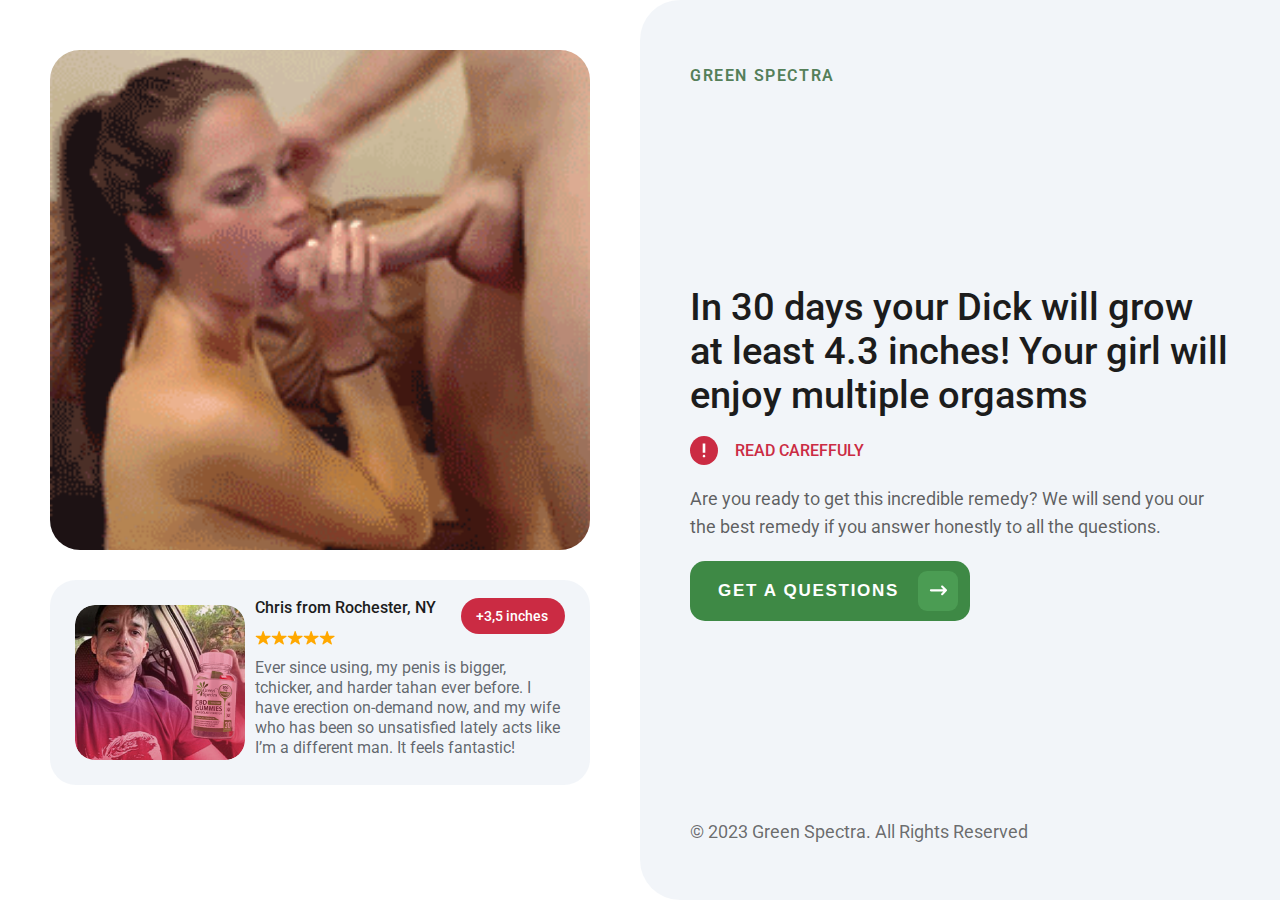
==== commit 9fc343b2: "fix style" ====
--- a/src/preview/index.html
+++ b/src/preview/index.html
@@ -124,29 +124,26 @@
 							<span>(You can choose up to 3 answers)</span>
 						</div>
 						<div class="quiz-item__describe">
-							<div class="checkbox-item">
-								<input type="checkbox" id="describe-1">
+							<div class="radio-item">
+								<input type="radio" id="describe-1">
 								<label for="describe-1">Skinny</label>
 							</div>
-							<div class="checkbox-item">
-								<input type="checkbox" id="describe-2">
+							<div class="radio-item">
+								<input type="radio" id="describe-2">
 								<label for="describe-2">Short</label>
 							</div>
-							<div class="checkbox-item">
-								<input type="checkbox" id="describe-3">
+							<div class="radio-item">
+								<input type="radio" id="describe-3">
 								<label for="describe-3">Small</label>
 							</div>
-							<div class="checkbox-item">
-								<input type="checkbox" id="describe-4">
+							<div class="radio-item">
+								<input type="radio" id="describe-4">
 								<label for="describe-4">Average</label>
 							</div>
-							<div class="checkbox-item">
-								<input type="checkbox" id="describe-5">
+							<div class="radio-item">
+								<input type="radio" id="describe-5">
 								<label for="describe-5">Not big enough</label>
 							</div>
-						</div>
-						<div class="quiz-item__link">
-							<button class="btn-primary">FINISH</button>
 						</div>
 					</div>
 					<div class="quiz-item" data-quiz="item-7">
@@ -158,7 +155,7 @@
 								We've received thousands of emails from men wanting to get their hands on Green Spectrum ME Gummies.
 							</p>
 							<p>
-								We've received thousands of emails from men wanting to get their hands on Green Spectrum ME Gummies.
+								We were forced to contact the distributor and asked for a special offer. They agreed to give our readers a LIMITED TIME SENSITIVE deal.
 							</p>
 							<blockquote>
 								You will have a bigger penis , naturally, without chemicals or surgery! Are you ready for this change?
--- a/src/static/css/index.css
+++ b/src/static/css/index.css
@@ -1,720 +1 @@
-@font-face {
-  font-family: 'Gilroy';
-  src: url("../fonts/Gilroy/Gilroy-Semibold.eot");
-  src: local("Gilroy Semibold"), local("Gilroy-Semibold"), url("../fonts/Gilroy/Gilroy-Semibold.eot?#iefix") format("embedded-opentype"), url("../fonts/Gilroy/Gilroy-Semibold.woff2") format("woff2"), url("../fonts/Gilroy/Gilroy-Semibold.woff") format("woff"), url("../fonts/Gilroy/Gilroy-Semibold.ttf") format("truetype");
-  font-weight: 600;
-  font-style: normal; }
-
-@font-face {
-  font-family: 'Gilroy';
-  src: url("../fonts/Gilroy/Gilroy-Regular.eot");
-  src: local("Gilroy Regular"), local("Gilroy-Regular"), url("../fonts/Gilroy/Gilroy-Regular.eot?#iefix") format("embedded-opentype"), url("../fonts/Gilroy/Gilroy-Regular.woff2") format("woff2"), url("../fonts/Gilroy/Gilroy-Regular.woff") format("woff"), url("../fonts/Gilroy/Gilroy-Regular.ttf") format("truetype");
-  font-weight: 400;
-  font-style: normal; }
-
-@font-face {
-  font-family: 'Gilroy';
-  src: url("../fonts/Gilroy/Gilroy-RegularItalic.eot");
-  src: local("Gilroy RegularItalic"), local("Gilroy-RegularItalic"), url("../fonts/Gilroy/Gilroy-RegularItalic.eot?#iefix") format("embedded-opentype"), url("../fonts/Gilroy/Gilroy-RegularItalic.woff2") format("woff2"), url("../fonts/Gilroy/Gilroy-RegularItalic.woff") format("woff"), url("../fonts/Gilroy/Gilroy-RegularItalic.ttf") format("truetype");
-  font-weight: 400;
-  font-style: italic; }
-
-@font-face {
-  font-family: 'Gilroy';
-  src: url("../fonts/Gilroy/Gilroy-Light.eot");
-  src: local("Gilroy Light"), local("Gilroy-Light"), url("../fonts/Gilroy/Gilroy-Light.eot?#iefix") format("embedded-opentype"), url("../fonts/Gilroy/Gilroy-Light.woff2") format("woff2"), url("../fonts/Gilroy/Gilroy-Light.woff") format("woff"), url("../fonts/Gilroy/Gilroy-Light.ttf") format("truetype");
-  font-weight: 300;
-  font-style: normal; }
-
-* {
-  padding: 0;
-  margin: 0; }
-
-*,
-*:before,
-*:after {
-  -webkit-box-sizing: border-box;
-  -moz-box-sizing: border-box;
-  box-sizing: border-box; }
-
-html {
-  height: 100%;
-  -ms-overflow-style: scrollbar; }
-
-body {
-  height: 100vh; }
-  body.scroll {
-    overflow: hidden; }
-
-.page-wrapper {
-  display: flex;
-  min-height: 100vh;
-  flex-direction: column; }
-
-.page-content {
-  flex: 1; }
-
-html,
-body {
-  height: 100%; }
-  @media screen and (min-width: 1200px) {
-    html,
-    body {
-      font-size: 16px; } }
-  @media screen and (min-width: 992px) {
-    html,
-    body {
-      font-size: 14px; } }
-  @media screen and (min-width: 768px) {
-    html,
-    body {
-      font-size: 12px; } }
-
-.page-wrapper {
-  font-size: 14px; }
-
-.wrapper {
-  display: flex;
-  flex-direction: column; }
-
-section.wrapper {
-  max-width: 1440px;
-  margin: 0 auto; }
-
-.container {
-  flex: 1 0 auto;
-  z-index: 10; }
-  @media screen and (max-width: 992px) {
-    .container {
-      width: 100%;
-      max-width: 100%; } }
-
-.footer {
-  flex: 0 0 auto; }
-
-@media screen and (-ms-high-contrast: active), (-ms-high-contrast: none) {
-  .page-wrapper {
-    display: block;
-    min-height: 100vh;
-    flex-direction: column; } }
-
-@-moz-document url-prefix() {
-  .wrapper {
-    height: auto; }
-  html,
-  body {
-    height: auto; }
-  input[type=number] {
-    padding: 5px !important; } }
-
-.flex {
-  display: flex; }
-
-.static-header {
-  width: 100%;
-  height: 100%;
-  object-fit: contain; }
-
-ul {
-  padding: 0;
-  list-style: none; }
-
-button {
-  cursor: pointer;
-  border: 0;
-  outline: none; }
-
-a {
-  display: inline-block;
-  text-decoration: none; }
-
-body {
-  display: flex;
-  flex-direction: column;
-  height: 100%;
-  font-style: normal;
-  font-weight: 400;
-  font-size: 14px;
-  line-height: 17px;
-  font-family: 'Roboto', Helvetica, Arial, sans-serif;
-  -webkit-overflow-scrolling: touch;
-  -ms-overflow-style: -ms-autohiding-scrollbar;
-  overflow-x: hidden; }
-
-h1, h2, h3, h4, h5, h6 {
-  font-family: "Gilroy"; }
-
-section {
-  position: relative;
-  z-index: 1; }
-
-.hidden {
-  display: none !important; }
-
-.clearfix:after {
-  content: '';
-  display: block;
-  clear: both; }
-
-.icon {
-  width: 20px;
-  height: 20px; }
-
-a,
-button,
-input,
-select,
-textarea,
-span,
-.icon {
-  transition: all 150ms ease; }
-
-button {
-  cursor: pointer; }
-
-.btn-arrow {
-  font-weight: 600;
-  font-size: 17px;
-  line-height: 20px;
-  letter-spacing: 0.1em;
-  color: #FFFFFF;
-  text-align: left;
-  width: 100%;
-  max-width: 320px;
-  padding: 30px 28px;
-  background: #3E8945;
-  border-radius: 15px;
-  position: relative; }
-  .btn-arrow:before, .btn-arrow:after {
-    position: absolute;
-    content: '';
-    width: 60px;
-    height: 60px;
-    display: flex;
-    flex-direction: column;
-    justify-content: center;
-    align-items: center;
-    top: 10px;
-    right: 12px; }
-  .btn-arrow:before {
-    background: #4B9C53;
-    border-radius: 9px; }
-  .btn-arrow:after {
-    background-image: url("data:image/svg+xml,%3Csvg width='18' height='11' viewBox='0 0 18 11' fill='none' xmlns='http://www.w3.org/2000/svg'%3E%3Cpath d='M17.687 6.11922L13.9 9.95352C13.6913 10.1649 13.4177 10.2705 13.1442 10.2705C12.8706 10.2705 12.5971 10.1649 12.3884 9.95352C11.971 9.53089 11.971 8.84569 12.3884 8.42306L14.3507 6.4362L1.96739 6.4362C1.37709 6.4362 0.89855 5.95168 0.89855 5.354C0.898551 4.75632 1.37709 4.2718 1.96739 4.2718L14.3507 4.2718L12.3884 2.28494C11.971 1.86231 11.971 1.17711 12.3884 0.754476C12.8058 0.331843 13.4825 0.331843 13.9 0.754476L17.687 4.58878C18.1043 5.01138 18.1043 5.69662 17.687 6.11922Z' fill='white'/%3E%3C/svg%3E%0A");
-    background-position: center;
-    background-repeat: no-repeat; }
-
-.btn-primary, .btn-secondary {
-  border-radius: 15px;
-  width: 100%;
-  padding: 30px;
-  max-width: 320px;
-  font-weight: 600;
-  font-size: 17px;
-  text-align: center;
-  letter-spacing: 0.1em;
-  color: #FFFFFF; }
-  .btn-primary:hover, .btn-secondary:hover {
-    background: #CB2B43;
-    color: #FFFFFF; }
-
-.btn-primary {
-  background: #3E8945; }
-
-.btn-secondary {
-  background: #E6E9ED;
-  color: #1C1C1C; }
-
-.radio-item label {
-  padding: 14px;
-  width: 200px;
-  font-weight: 600;
-  font-size: 17px;
-  line-height: 52px;
-  display: inline-block;
-  text-align: center;
-  letter-spacing: 0.02em;
-  text-transform: uppercase;
-  color: #1C1C1C;
-  background: #E6E9ED;
-  border: 1px dashed #A0A6AF;
-  border-radius: 15px;
-  transition: all ease 300ms; }
-  .radio-item label:hover {
-    color: #FFFFFF;
-    background: #3E8945;
-    border: 1px solid #3E8945; }
-
-.radio-item input {
-  opacity: 0;
-  visibility: hidden;
-  position: absolute;
-  z-index: -1; }
-
-.checkbox-item {
-  margin-bottom: 20px; }
-  .checkbox-item label {
-    font-family: 'Roboto';
-    font-style: normal;
-    font-weight: 500;
-    font-size: 22px;
-    line-height: 37px;
-    cursor: pointer;
-    display: flex;
-    padding-left: 50px;
-    position: relative;
-    align-items: center;
-    color: rgba(28, 28, 28, 0.7);
-    transition: all ease 300ms; }
-    .checkbox-item label:before, .checkbox-item label:after {
-      position: absolute;
-      transition: all ease 300ms;
-      content: '';
-      width: 30px;
-      height: 30px;
-      left: 0;
-      top: 0; }
-    .checkbox-item label:before {
-      background: #E6E9ED;
-      border: 1px solid rgba(160, 166, 175, 0.5);
-      border-radius: 5px; }
-    .checkbox-item label:after {
-      background-image: url("data:image/svg+xml,%3Csvg width='20' height='20' viewBox='0 0 20 20' fill='none' xmlns='http://www.w3.org/2000/svg'%3E%3Cpath d='M7.80494 14.9458L7.87565 15.0165L7.94636 14.9458L16.8422 6.04992L16.9129 5.97921L16.8422 5.9085L15.9464 5.01266L15.8757 4.94195L15.8049 5.01266L7.87565 12.942L4.17553 9.24183L4.10482 9.17112L4.03411 9.24183L3.13827 10.1377L3.06756 10.2084L3.13827 10.2791L7.80494 14.9458Z' fill='white' stroke='white' stroke-width='0.2'/%3E%3C/svg%3E%0A");
-      background-repeat: no-repeat;
-      background-position: center;
-      opacity: 0; }
-  .checkbox-item input {
-    opacity: 0;
-    visibility: hidden;
-    position: absolute;
-    z-index: -1; }
-    .checkbox-item input:checked + label {
-      color: #1C1C1C; }
-      .checkbox-item input:checked + label:before {
-        background: #3E8945; }
-      .checkbox-item input:checked + label:after {
-        opacity: 1; }
-
-.tab-item {
-  visibility: hidden;
-  position: absolute;
-  left: -9999px;
-  top: -9999px;
-  margin-top: 50px;
-  opacity: 0;
-  transition: margin-top 0.7s ease, opacity 0.4s ease; }
-  .tab-item.active {
-    visibility: visible;
-    position: relative;
-    left: 0;
-    top: 0;
-    margin-top: 0;
-    opacity: 1; }
-
-.quiz-wrapper {
-  max-width: 1920px;
-  margin: 0 auto;
-  width: 100%;
-  padding: 0;
-  overflow: hidden; }
-
-.quiz-desc {
-  display: flex;
-  flex-direction: column; }
-
-.quiz-step {
-  display: none; }
-  .quiz-step__title {
-    font-weight: 400;
-    font-size: 20px;
-    line-height: 37px;
-    color: rgba(28, 28, 28, 0.65);
-    margin-bottom: 25px; }
-  .quiz-step__line {
-    width: 100%;
-    height: 7px;
-    background: #E6E9ED;
-    border-radius: 10px;
-    position: relative; }
-    .quiz-step__line span {
-      position: absolute;
-      left: 0;
-      top: 0;
-      width: 0;
-      transition: all ease 300ms;
-      height: 100%;
-      background: #3E8945;
-      border-radius: 55px; }
-      .quiz-step__line span:after {
-        position: absolute;
-        content: '';
-        background: #FFFFFF;
-        box-shadow: 0px 4px 10px rgba(156, 160, 166, 0.2);
-        right: 0;
-        border-radius: 50%;
-        width: 11px;
-        height: 11px;
-        top: 50%;
-        margin-top: -6px;
-        opacity: 0;
-        transition: all ease 300ms; }
-      .quiz-step__line span.active:after {
-        opacity: 1; }
-
-.quiz-logo {
-  font-weight: 600;
-  font-size: 16px;
-  line-height: 52px;
-  letter-spacing: 0.1em;
-  color: #557F59;
-  margin: 0 0 auto; }
-
-.quiz-inner {
-  position: relative; }
-
-.quiz-item {
-  opacity: 0;
-  transition: all ease 300ms;
-  position: absolute;
-  visibility: hidden;
-  z-index: -1; }
-  .quiz-item.active {
-    opacity: 1;
-    position: relative;
-    visibility: visible;
-    z-index: 1; }
-  .quiz-item__title {
-    font-weight: 500;
-    font-size: 50px;
-    line-height: 70px;
-    color: #1C1C1C;
-    margin-bottom: 39px; }
-    .quiz-item__title span {
-      font-weight: 400;
-      font-size: 22px;
-      line-height: 37px;
-      color: rgba(28, 28, 28, 0.7);
-      display: block;
-      margin-top: 25px; }
-  .quiz-item__info {
-    font-weight: 500;
-    font-size: 18px;
-    line-height: 37px;
-    padding-left: 45px;
-    text-transform: uppercase;
-    color: #CB2B43;
-    margin-bottom: 39px;
-    position: relative; }
-    .quiz-item__info:before {
-      position: absolute;
-      content: '';
-      left: 0;
-      top: 50%;
-      margin-top: -15px;
-      background-image: url("data:image/svg+xml,%3Csvg width='28' height='29' viewBox='0 0 28 29' fill='none' xmlns='http://www.w3.org/2000/svg'%3E%3Cellipse cx='14' cy='14.5' rx='14' ry='14.5' fill='%23CB2B43'/%3E%3Cpath d='M14 21.4911C13.6375 21.4911 13.3281 21.3584 13.0719 21.0929C12.8156 20.8275 12.6875 20.5071 12.6875 20.1317C12.6875 19.7562 12.8156 19.4358 13.0719 19.1704C13.3281 18.905 13.6375 18.7723 14 18.7723C14.3625 18.7723 14.6719 18.905 14.9281 19.1704C15.1844 19.4358 15.3125 19.7562 15.3125 20.1317C15.3125 20.5071 15.1844 20.8275 14.9281 21.0929C14.6719 21.3584 14.3625 21.4911 14 21.4911ZM12.6875 16.8303V7.50891H15.3125V16.8303H12.6875Z' fill='white'/%3E%3C/svg%3E%0A");
-      background-repeat: no-repeat;
-      width: 29px;
-      height: 29px; }
-  .quiz-item__text {
-    font-weight: 400;
-    font-size: 22px;
-    line-height: 37px;
-    color: rgba(28, 28, 28, 0.7);
-    margin-bottom: 60px; }
-    .quiz-item__text p {
-      font-weight: 400;
-      font-size: 22px;
-      line-height: 37px;
-      margin-bottom: 40px; }
-    .quiz-item__text blockquote {
-      padding: 35px;
-      background: rgba(225, 255, 237, 0.25);
-      border: 1px solid #8BD191;
-      border-radius: 15px; }
-  .quiz-item__link {
-    display: flex; }
-    .quiz-item__link .radio-item {
-      margin-right: 30px; }
-      .quiz-item__link .radio-item:last-of-type {
-        margin-right: 0; }
-    .quiz-item__link .btn-primary {
-      margin-right: 30px; }
-  .quiz-item:last-of-type .btn-primary {
-    max-width: 350px; }
-
-.quiz-wrap {
-  display: flex;
-  flex-wrap: wrap;
-  align-items: flex-start;
-  height: 100vh;
-  position: relative; }
-  .quiz-wrap .quiz-media {
-    width: 50%; }
-  .quiz-wrap .quiz-desc {
-    width: 50%;
-    height: 100%; }
-  .quiz-wrap .quiz-reviews {
-    position: absolute;
-    width: 50%;
-    bottom: 20px; }
-  .quiz-wrap .quiz-media {
-    padding: 100px 100px 30px;
-    box-sizing: border-box;
-    position: relative; }
-    .quiz-wrap .quiz-media__item {
-      max-width: 760px;
-      height: 600px;
-      position: absolute;
-      opacity: 0;
-      z-index: -1;
-      visibility: hidden;
-      transition: all .3s ease;
-      top: 0;
-      left: 0; }
-      .quiz-wrap .quiz-media__item.active {
-        position: relative;
-        opacity: 1;
-        visibility: visible;
-        z-index: 1; }
-      .quiz-wrap .quiz-media__item img {
-        border-radius: 30px;
-        width: 100%;
-        height: 100%;
-        object-fit: cover;
-        display: block; }
-  .quiz-wrap .quiz-desc {
-    padding: 70px 100px;
-    background: rgba(237, 241, 246, 0.7);
-    border-radius: 40px 0px 0px 40px; }
-  .quiz-wrap .quiz-reviews__item {
-    background: #EDF1F6; }
-
-.quiz-copy {
-  margin: auto 0 0 0;
-  font-weight: 400;
-  font-size: 18px;
-  line-height: 37px;
-  color: rgba(28, 28, 28, 0.65); }
-  .quiz-copy.bottom {
-    display: none; }
-
-.quiz-reviews {
-  padding: 0 100px;
-  box-sizing: border-box; }
-
-.reviews-item {
-  background: rgba(237, 241, 246, 0.7);
-  border-radius: 26px;
-  padding: 18px 25px;
-  display: flex;
-  flex-wrap: wrap;
-  min-height: 205px;
-  opacity: 0;
-  visibility: hidden;
-  z-index: -1;
-  position: absolute;
-  top: 10px; }
-  .reviews-item.active {
-    opacity: 1;
-    visibility: visible;
-    z-index: 1;
-    position: relative;
-    top: 0; }
-  .reviews-item__media {
-    position: absolute;
-    border-radius: 20px;
-    max-width: 170px;
-    padding-top: 7px;
-    top: 18px;
-    left: 25px; }
-    .reviews-item__media img {
-      width: 100%;
-      border-radius: inherit; }
-  .reviews-item__top {
-    display: flex;
-    justify-content: space-between;
-    align-items: flex-start;
-    margin: 0 0 0 auto;
-    width: calc(100% - 200px); }
-  .reviews-item__title span {
-    font-weight: 500;
-    font-size: 20px;
-    line-height: 25px;
-    color: #1C1C1C;
-    display: block;
-    margin-bottom: 13px; }
-    .reviews-item__title span.verified {
-      margin: 10px 0;
-      font-size: 16px;
-      line-height: 25px;
-      letter-spacing: 0.05em;
-      text-transform: uppercase;
-      color: #508DDF;
-      padding-left: 35px;
-      position: relative; }
-      .reviews-item__title span.verified:before {
-        position: absolute;
-        content: '';
-        width: 25px;
-        height: 25px;
-        left: 0;
-        top: 50%;
-        margin-top: -12px;
-        background-image: url("data:image/svg+xml,%3Csvg width='25' height='25' viewBox='0 0 25 25' fill='none' xmlns='http://www.w3.org/2000/svg'%3E%3Cpath d='M11.6697 1.23711C12.0659 0.646828 12.9341 0.646828 13.3303 1.23711L15.0431 3.78898C15.2854 4.15009 15.7334 4.31315 16.1512 4.19231L19.1036 3.33841C19.7865 3.14089 20.4516 3.699 20.3757 4.40584L20.0474 7.46162C20.001 7.89405 20.2394 8.30692 20.6371 8.48291L23.4476 9.72652C24.0977 10.0142 24.2485 10.8693 23.736 11.3619L21.5203 13.4918C21.2067 13.7932 21.124 14.2627 21.3155 14.6531L22.6691 17.4124C22.9822 18.0506 22.5481 18.8026 21.8388 18.8505L18.7724 19.0579C18.3385 19.0872 17.9733 19.3937 17.8691 19.8159L17.1324 22.7997C16.962 23.4899 16.1461 23.7868 15.5719 23.3676L13.0896 21.5555C12.7384 21.299 12.2616 21.299 11.9104 21.5555L9.42811 23.3676C8.85393 23.7868 8.03802 23.4899 7.86762 22.7997L7.13095 19.8159C7.0267 19.3937 6.66149 19.0872 6.22757 19.0579L3.16121 18.8505C2.45192 18.8026 2.01778 18.0506 2.33089 17.4124L3.68449 14.6531C3.87605 14.2627 3.79326 13.7932 3.47972 13.4918L1.26403 11.3619C0.751517 10.8693 0.902291 10.0142 1.5524 9.72651L4.36292 8.48291C4.76064 8.30692 4.99901 7.89405 4.95255 7.46162L4.62429 4.40584C4.54836 3.699 5.21349 3.14089 5.89641 3.33841L8.84877 4.19231C9.26656 4.31315 9.71455 4.15009 9.95693 3.78898L11.6697 1.23711Z' fill='%23508DDF'/%3E%3Cpath d='M11.5834 15.0665L11.7248 15.2079L11.8662 15.0665L17.2037 9.72897L17.3451 9.58755L17.2037 9.44613L16.6662 8.90863L16.5248 8.76721L16.3834 8.90863L11.7248 13.5672L9.60373 11.4461L9.4623 11.3047L9.32088 11.4461L8.78338 11.9836L8.64196 12.125L8.78338 12.2665L11.5834 15.0665Z' fill='white' stroke='white' stroke-width='0.4'/%3E%3C/svg%3E%0A");
-        background-repeat: no-repeat; }
-  .reviews-item__title ul {
-    display: flex; }
-  .reviews-item__label {
-    padding: 8px 15px;
-    background: #CB2B43;
-    border-radius: 40px;
-    font-weight: 500;
-    font-size: 17px;
-    line-height: 25px;
-    display: flex;
-    align-items: center;
-    color: #FFFFFF; }
-  .reviews-item__text {
-    margin: 0 0 0 auto;
-    width: calc(100% - 200px);
-    font-weight: 400;
-    font-size: 17px;
-    line-height: 27px;
-    color: rgba(13, 20, 27, 0.65); }
-
-@media screen and (max-width: 1780px) {
-  .quiz-wrap .quiz-media {
-    padding: 50px 50px 20px; }
-    .quiz-wrap .quiz-media__item {
-      height: 500px; }
-  .quiz-wrap .quiz-desc {
-    padding: 50px 50px; }
-  .quiz-wrap .quiz-reviews {
-    padding: 0 50px; }
-  .quiz-media__item:last-of-type img {
-    object-fit: contain; } }
-
-@media screen and (max-width: 1440px) {
-  .quiz-item__title {
-    font-size: 38px;
-    line-height: 44px;
-    margin-bottom: 20px; }
-  .quiz-item__info {
-    font-size: 16px;
-    line-height: 28px;
-    margin-bottom: 20px; }
-  .quiz-item__text {
-    font-size: 18px;
-    line-height: 28px;
-    margin-bottom: 20px; }
-    .quiz-item__text p {
-      font-size: 18px;
-      line-height: 28px;
-      margin-bottom: 20px; }
-    .quiz-item__text blockquote {
-      padding: 15px; }
-  .reviews-item__title {
-    width: calc(100% - 110px); }
-    .reviews-item__title span {
-      font-weight: 500;
-      font-size: 16px;
-      line-height: 20px; }
-  .reviews-item__label {
-    font-size: 14px;
-    line-height: 20px;
-    width: 105px;
-    margin-left: 10px; }
-  .reviews-item__top {
-    width: calc(100% - 180px); }
-  .reviews-item__text {
-    width: calc(100% - 180px);
-    font-size: 16px;
-    line-height: 20px; }
-  .btn-arrow {
-    max-width: 280px;
-    padding: 20px 28px; }
-    .btn-arrow:before, .btn-arrow:after {
-      width: 40px;
-      height: 40px; }
-  .btn-primary, .btn-secondary {
-    padding: 20px;
-    font-size: 16px; }
-  .quiz-item__link {
-    flex-wrap: wrap; }
-    .quiz-item__link button {
-      margin-bottom: 10px; }
-    .quiz-item__link .radio-item {
-      margin-right: 10px;
-      margin-bottom: 10px; }
-      .quiz-item__link .radio-item label {
-        line-height: 40px;
-        width: 170px; }
-  .checkbox-item {
-    margin-bottom: 10px; }
-    .checkbox-item label {
-      font-size: 18px;
-      line-height: 30px;
-      padding-left: 30px; }
-      .checkbox-item label:before, .checkbox-item label:after {
-        width: 20px;
-        height: 20px;
-        margin-top: -10px;
-        top: 50%; } }
-
-@media screen and (max-width: 1200px) {
-  .quiz-wrap .quiz-media__item {
-    height: 410px; }
-  .reviews-item__title span.verified {
-    font-size: 16px;
-    padding-left: 24px;
-    margin-top: 0; }
-    .reviews-item__title span.verified:before {
-      background-size: cover;
-      width: 20px;
-      height: 20px;
-      margin-top: -10px; }
-  .reviews-item__label {
-    padding: 8px;
-    max-width: 105px;
-    width: 100%; }
-  .reviews-item__text, .reviews-item__top {
-    width: calc(100% - 140px); }
-  .reviews-item__media {
-    height: 130px;
-    max-width: 130px; }
-    .reviews-item__media img {
-      height: 100%; } }
-
-@media screen and (max-width: 992px) {
-  .quiz-wrapper {
-    overflow: auto; }
-  .quiz-wrap {
-    height: 100%; }
-    .quiz-wrap .quiz-media {
-      width: 100%;
-      padding: 30px 30px 15px; }
-      .quiz-wrap .quiz-media__item {
-        height: 500px;
-        margin: 0 auto; }
-    .quiz-wrap .quiz-desc {
-      width: 100%;
-      border-radius: 15px;
-      padding: 30px;
-      margin-bottom: 15px; }
-    .quiz-wrap .quiz-reviews {
-      position: relative;
-      bottom: auto;
-      left: auto;
-      width: 100%; }
-  .quiz-copy {
-    display: none; }
-    .quiz-copy.bottom {
-      text-align: center;
-      display: block; } }
-
-@media screen and (max-width: 768px) {
-  .quiz-wrap {
-    height: 100%; }
-    .quiz-wrap .quiz-media {
-      width: 100%;
-      padding: 15px; } }
+@font-face {font-family: 'Gilroy';src: url("../fonts/Gilroy/Gilroy-Semibold.eot");src: local("Gilroy Semibold"), local("Gilroy-Semibold"), url("../fonts/Gilroy/Gilroy-Semibold.eot?#iefix") format("embedded-opentype"), url("../fonts/Gilroy/Gilroy-Semibold.woff2") format("woff2"), url("../fonts/Gilroy/Gilroy-Semibold.woff") format("woff"), url("../fonts/Gilroy/Gilroy-Semibold.ttf") format("truetype");font-weight: 600;font-style: normal;}@font-face {font-family: 'Gilroy';src: url("../fonts/Gilroy/Gilroy-Regular.eot");src: local("Gilroy Regular"), local("Gilroy-Regular"), url("../fonts/Gilroy/Gilroy-Regular.eot?#iefix") format("embedded-opentype"), url("../fonts/Gilroy/Gilroy-Regular.woff2") format("woff2"), url("../fonts/Gilroy/Gilroy-Regular.woff") format("woff"), url("../fonts/Gilroy/Gilroy-Regular.ttf") format("truetype");font-weight: 400;font-style: normal;}@font-face {font-family: 'Gilroy';src: url("../fonts/Gilroy/Gilroy-RegularItalic.eot");src: local("Gilroy RegularItalic"), local("Gilroy-RegularItalic"), url("../fonts/Gilroy/Gilroy-RegularItalic.eot?#iefix") format("embedded-opentype"), url("../fonts/Gilroy/Gilroy-RegularItalic.woff2") format("woff2"), url("../fonts/Gilroy/Gilroy-RegularItalic.woff") format("woff"), url("../fonts/Gilroy/Gilroy-RegularItalic.ttf") format("truetype");font-weight: 400;font-style: italic;}@font-face {font-family: 'Gilroy';src: url("../fonts/Gilroy/Gilroy-Light.eot");src: local("Gilroy Light"), local("Gilroy-Light"), url("../fonts/Gilroy/Gilroy-Light.eot?#iefix") format("embedded-opentype"), url("../fonts/Gilroy/Gilroy-Light.woff2") format("woff2"), url("../fonts/Gilroy/Gilroy-Light.woff") format("woff"), url("../fonts/Gilroy/Gilroy-Light.ttf") format("truetype");font-weight: 300;font-style: normal;}* {padding: 0;margin: 0;}*, *:before, *:after {-webkit-box-sizing: border-box;-moz-box-sizing: border-box;box-sizing: border-box;}html {height: 100%;-ms-overflow-style: scrollbar;}body {height: 100vh;}body.scroll {overflow: hidden;}.page-wrapper {display: flex;min-height: 100vh;flex-direction: column;}.page-content {flex: 1;}html, body {height: 100%;}@media screen and (min-width: 1200px) {html, body {font-size: 16px;}}@media screen and (min-width: 992px) {html, body {font-size: 14px;}}@media screen and (min-width: 768px) {html, body {font-size: 12px;}}.page-wrapper {font-size: 14px;}.wrapper {display: flex;flex-direction: column;}section.wrapper {max-width: 1440px;margin: 0 auto;}.container {flex: 1 0 auto;z-index: 10;}@media screen and (max-width: 992px) {.container {width: 100%;max-width: 100%;}}.footer {flex: 0 0 auto;}@media screen and (-ms-high-contrast: active), (-ms-high-contrast: none) {.page-wrapper {display: block;min-height: 100vh;flex-direction: column;}}@-moz-document url-prefix() {.wrapper {height: auto;}html, body {height: auto;}input[type=number] {padding: 5px !important;}}.flex {display: flex;}.static-header {width: 100%;height: 100%;object-fit: contain;}ul {padding: 0;list-style: none;}button {cursor: pointer;border: 0;outline: none;}a {display: inline-block;text-decoration: none;}body {display: flex;flex-direction: column;height: 100%;font-style: normal;font-weight: 400;font-size: 14px;line-height: 17px;font-family: 'Roboto', Helvetica, Arial, sans-serif;-webkit-overflow-scrolling: touch;-ms-overflow-style: -ms-autohiding-scrollbar;overflow-x: hidden;}h1, h2, h3, h4, h5, h6 {font-family: "Gilroy";}section {position: relative;z-index: 1;}.hidden {display: none !important;}.clearfix:after {content: '';display: block;clear: both;}.icon {width: 20px;height: 20px;}a, button, input, select, textarea, span, .icon {transition: all 150ms ease;}button {cursor: pointer;}.btn-arrow {font-weight: 600;font-size: 17px;line-height: 20px;letter-spacing: 0.1em;color: #FFFFFF;text-align: left;width: 100%;max-width: 320px;padding: 30px 28px;background: #3E8945;border-radius: 15px;position: relative;}.btn-arrow:before, .btn-arrow:after {position: absolute;content: '';width: 60px;height: 60px;display: flex;flex-direction: column;justify-content: center;align-items: center;top: 10px;right: 12px;}.btn-arrow:before {background: #4B9C53;border-radius: 9px;}.btn-arrow:after {background-image: url("data:image/svg+xml,%3Csvg width='18' height='11' viewBox='0 0 18 11' fill='none' xmlns='http://www.w3.org/2000/svg'%3E%3Cpath d='M17.687 6.11922L13.9 9.95352C13.6913 10.1649 13.4177 10.2705 13.1442 10.2705C12.8706 10.2705 12.5971 10.1649 12.3884 9.95352C11.971 9.53089 11.971 8.84569 12.3884 8.42306L14.3507 6.4362L1.96739 6.4362C1.37709 6.4362 0.89855 5.95168 0.89855 5.354C0.898551 4.75632 1.37709 4.2718 1.96739 4.2718L14.3507 4.2718L12.3884 2.28494C11.971 1.86231 11.971 1.17711 12.3884 0.754476C12.8058 0.331843 13.4825 0.331843 13.9 0.754476L17.687 4.58878C18.1043 5.01138 18.1043 5.69662 17.687 6.11922Z' fill='white'/%3E%3C/svg%3E%0A");background-position: center;background-repeat: no-repeat;}.btn-primary, .btn-secondary {border-radius: 15px;width: 100%;padding: 30px;max-width: 320px;font-weight: 600;font-size: 17px;text-align: center;letter-spacing: 0.1em;color: #FFFFFF;}.btn-primary:hover, .btn-secondary:hover {background: #CB2B43;color: #FFFFFF;}.btn-primary {background: #3E8945;}.btn-secondary {background: #E6E9ED;color: #1C1C1C;}.radio-item label {padding: 14px;width: 200px;font-weight: 600;font-size: 17px;line-height: 52px;display: inline-block;text-align: center;letter-spacing: 0.02em;text-transform: uppercase;color: #1C1C1C;background: #E6E9ED;border: 1px dashed #A0A6AF;border-radius: 15px;transition: all ease 300ms;}.radio-item label:hover {color: #FFFFFF;background: #3E8945;border: 1px solid #3E8945;}.radio-item input {opacity: 0;visibility: hidden;position: absolute;z-index: -1;}.checkbox-item {margin-bottom: 20px;}.checkbox-item label {font-family: 'Roboto';font-style: normal;font-weight: 500;font-size: 22px;line-height: 37px;cursor: pointer;display: flex;padding-left: 50px;position: relative;align-items: center;color: rgba(28, 28, 28, 0.7);transition: all ease 300ms;}.checkbox-item label:before, .checkbox-item label:after {position: absolute;transition: all ease 300ms;content: '';width: 30px;height: 30px;left: 0;top: 0;}.checkbox-item label:before {background: #E6E9ED;border: 1px solid rgba(160, 166, 175, 0.5);border-radius: 5px;}.checkbox-item label:after {background-image: url("data:image/svg+xml,%3Csvg width='20' height='20' viewBox='0 0 20 20' fill='none' xmlns='http://www.w3.org/2000/svg'%3E%3Cpath d='M7.80494 14.9458L7.87565 15.0165L7.94636 14.9458L16.8422 6.04992L16.9129 5.97921L16.8422 5.9085L15.9464 5.01266L15.8757 4.94195L15.8049 5.01266L7.87565 12.942L4.17553 9.24183L4.10482 9.17112L4.03411 9.24183L3.13827 10.1377L3.06756 10.2084L3.13827 10.2791L7.80494 14.9458Z' fill='white' stroke='white' stroke-width='0.2'/%3E%3C/svg%3E%0A");background-repeat: no-repeat;background-position: center;opacity: 0;}.checkbox-item input {opacity: 0;visibility: hidden;position: absolute;z-index: -1;}.checkbox-item input:checked + label {color: #1C1C1C;}.checkbox-item input:checked + label:before {background: #3E8945;}.checkbox-item input:checked + label:after {opacity: 1;}.quiz-wrapper {max-width: 1920px;margin: 0 auto;width: 100%;padding: 0;overflow: hidden;}.quiz-desc {display: flex;flex-direction: column;}.quiz-step {display: none;}.quiz-step__title {font-weight: 400;font-size: 20px;line-height: 37px;color: rgba(28, 28, 28, 0.65);margin-bottom: 25px;}.quiz-step__line {width: 100%;height: 7px;background: #E6E9ED;border-radius: 10px;position: relative;}.quiz-step__line span {position: absolute;left: 0;top: 0;width: 0;transition: all ease 300ms;height: 100%;background: #3E8945;border-radius: 55px;}.quiz-step__line span:after {position: absolute;content: '';background: #FFFFFF;box-shadow: 0px 4px 10px rgba(156, 160, 166, 0.2);right: 0;border-radius: 50%;width: 11px;height: 11px;top: 50%;margin-top: -6px;opacity: 0;transition: all ease 300ms;}.quiz-step__line span.active:after {opacity: 1;}.quiz-logo {font-weight: 600;font-size: 16px;line-height: 52px;letter-spacing: 0.1em;color: #557F59;margin: 0 0 auto;}.quiz-inner {position: relative;}.quiz-item {opacity: 0;transition: all ease 300ms;position: absolute;visibility: hidden;z-index: -1;}.quiz-item.active {opacity: 1;position: relative;visibility: visible;z-index: 1;}.quiz-item__title {font-weight: 500;font-size: 50px;line-height: 70px;color: #1C1C1C;margin-bottom: 39px;}.quiz-item__title span {font-weight: 400;font-size: 22px;line-height: 37px;color: rgba(28, 28, 28, 0.7);display: block;margin-top: 25px;}.quiz-item__info {font-weight: 500;font-size: 18px;line-height: 37px;padding-left: 45px;text-transform: uppercase;color: #CB2B43;margin-bottom: 39px;position: relative;}.quiz-item__info:before {position: absolute;content: '';left: 0;top: 50%;margin-top: -15px;background-image: url("data:image/svg+xml,%3Csvg width='28' height='29' viewBox='0 0 28 29' fill='none' xmlns='http://www.w3.org/2000/svg'%3E%3Cellipse cx='14' cy='14.5' rx='14' ry='14.5' fill='%23CB2B43'/%3E%3Cpath d='M14 21.4911C13.6375 21.4911 13.3281 21.3584 13.0719 21.0929C12.8156 20.8275 12.6875 20.5071 12.6875 20.1317C12.6875 19.7562 12.8156 19.4358 13.0719 19.1704C13.3281 18.905 13.6375 18.7723 14 18.7723C14.3625 18.7723 14.6719 18.905 14.9281 19.1704C15.1844 19.4358 15.3125 19.7562 15.3125 20.1317C15.3125 20.5071 15.1844 20.8275 14.9281 21.0929C14.6719 21.3584 14.3625 21.4911 14 21.4911ZM12.6875 16.8303V7.50891H15.3125V16.8303H12.6875Z' fill='white'/%3E%3C/svg%3E%0A");background-repeat: no-repeat;width: 29px;height: 29px;}.quiz-item__text {font-weight: 400;font-size: 22px;line-height: 37px;color: rgba(28, 28, 28, 0.7);margin-bottom: 60px;}.quiz-item__text p {font-weight: 400;font-size: 22px;line-height: 37px;margin-bottom: 40px;}.quiz-item__text blockquote {padding: 35px;background: rgba(225, 255, 237, 0.25);border: 1px solid #8BD191;border-radius: 15px;}.quiz-item__link {display: flex;}.quiz-item__link .radio-item {margin-right: 30px;}.quiz-item__link .radio-item:last-of-type {margin-right: 0;}.quiz-item__link .btn-primary {margin-right: 30px;}.quiz-item:last-of-type .btn-primary {max-width: 350px;}.quiz-wrap {display: flex;flex-wrap: wrap;align-items: flex-start;height: 100vh;position: relative;}.quiz-wrap .quiz-media {width: 50%;}.quiz-wrap .quiz-desc {width: 50%;height: 100%;}.quiz-wrap .quiz-reviews {position: absolute;width: 50%;top: 730px;}.quiz-wrap .quiz-media {padding: 100px 100px 30px;box-sizing: border-box;position: relative;}.quiz-wrap .quiz-media__item {max-width: 760px;height: 600px;position: absolute;opacity: 0;z-index: -1;visibility: hidden;transition: all .3s ease;top: 0;left: 0;}.quiz-wrap .quiz-media__item.active {position: relative;opacity: 1;visibility: visible;z-index: 1;}.quiz-wrap .quiz-media__item img {border-radius: 30px;width: 100%;height: 100%;object-fit: cover;display: block;}.quiz-wrap .quiz-desc {padding: 70px 100px;background: rgba(237, 241, 246, 0.7);border-radius: 40px 0px 0px 40px;}.quiz-wrap .quiz-reviews__item {background: #EDF1F6;}.quiz-copy {margin: auto 0 0 0;font-weight: 400;font-size: 18px;line-height: 37px;color: rgba(28, 28, 28, 0.65);}.quiz-copy.bottom {display: none;}.quiz-reviews {padding: 0 100px;box-sizing: border-box;}.reviews-item {background: rgba(237, 241, 246, 0.7);border-radius: 26px;padding: 18px 25px;display: flex;flex-wrap: wrap;min-height: 205px;opacity: 0;visibility: hidden;z-index: -1;position: absolute;top: 10px;}.reviews-item.active {opacity: 1;visibility: visible;z-index: 1;position: relative;top: 0;}.reviews-item__media {position: absolute;border-radius: 20px;max-width: 170px;padding-top: 7px;top: 18px;left: 25px;}.reviews-item__media img {width: 100%;border-radius: inherit;}.reviews-item__top {display: flex;justify-content: space-between;align-items: flex-start;margin: 0 0 0 auto;width: calc(100% - 200px);}.reviews-item__title span {font-weight: 500;font-size: 20px;line-height: 25px;color: #1C1C1C;display: block;margin-bottom: 13px;}.reviews-item__title span.verified {margin: 10px 0;font-size: 16px;line-height: 25px;letter-spacing: 0.05em;text-transform: uppercase;color: #508DDF;padding-left: 35px;position: relative;}.reviews-item__title span.verified:before {position: absolute;content: '';width: 25px;height: 25px;left: 0;top: 50%;margin-top: -12px;background-image: url("data:image/svg+xml,%3Csvg width='25' height='25' viewBox='0 0 25 25' fill='none' xmlns='http://www.w3.org/2000/svg'%3E%3Cpath d='M11.6697 1.23711C12.0659 0.646828 12.9341 0.646828 13.3303 1.23711L15.0431 3.78898C15.2854 4.15009 15.7334 4.31315 16.1512 4.19231L19.1036 3.33841C19.7865 3.14089 20.4516 3.699 20.3757 4.40584L20.0474 7.46162C20.001 7.89405 20.2394 8.30692 20.6371 8.48291L23.4476 9.72652C24.0977 10.0142 24.2485 10.8693 23.736 11.3619L21.5203 13.4918C21.2067 13.7932 21.124 14.2627 21.3155 14.6531L22.6691 17.4124C22.9822 18.0506 22.5481 18.8026 21.8388 18.8505L18.7724 19.0579C18.3385 19.0872 17.9733 19.3937 17.8691 19.8159L17.1324 22.7997C16.962 23.4899 16.1461 23.7868 15.5719 23.3676L13.0896 21.5555C12.7384 21.299 12.2616 21.299 11.9104 21.5555L9.42811 23.3676C8.85393 23.7868 8.03802 23.4899 7.86762 22.7997L7.13095 19.8159C7.0267 19.3937 6.66149 19.0872 6.22757 19.0579L3.16121 18.8505C2.45192 18.8026 2.01778 18.0506 2.33089 17.4124L3.68449 14.6531C3.87605 14.2627 3.79326 13.7932 3.47972 13.4918L1.26403 11.3619C0.751517 10.8693 0.902291 10.0142 1.5524 9.72651L4.36292 8.48291C4.76064 8.30692 4.99901 7.89405 4.95255 7.46162L4.62429 4.40584C4.54836 3.699 5.21349 3.14089 5.89641 3.33841L8.84877 4.19231C9.26656 4.31315 9.71455 4.15009 9.95693 3.78898L11.6697 1.23711Z' fill='%23508DDF'/%3E%3Cpath d='M11.5834 15.0665L11.7248 15.2079L11.8662 15.0665L17.2037 9.72897L17.3451 9.58755L17.2037 9.44613L16.6662 8.90863L16.5248 8.76721L16.3834 8.90863L11.7248 13.5672L9.60373 11.4461L9.4623 11.3047L9.32088 11.4461L8.78338 11.9836L8.64196 12.125L8.78338 12.2665L11.5834 15.0665Z' fill='white' stroke='white' stroke-width='0.4'/%3E%3C/svg%3E%0A");background-repeat: no-repeat;}.reviews-item__title ul {display: flex;}.reviews-item__label {padding: 8px 15px;background: #CB2B43;border-radius: 40px;font-weight: 500;font-size: 17px;line-height: 25px;display: flex;align-items: center;color: #FFFFFF;}.reviews-item__text {margin: 0 0 0 auto;width: calc(100% - 200px);font-weight: 400;font-size: 17px;line-height: 27px;color: rgba(13, 20, 27, 0.65);}.quiz-item__describe {display: flex;flex-wrap: wrap;margin: -10px -10px 0;}.quiz-item__describe .radio-item {margin: 10px;width: calc(33.333% - 20px);}.quiz-item__describe .radio-item:last-of-type {width: calc(66.666% - 20px);}.quiz-item__describe .radio-item label {width: 100%;}@media screen and (max-width: 1780px) {.quiz-wrap .quiz-media {padding: 50px 50px 20px;}.quiz-wrap .quiz-media__item {height: 500px;}.quiz-wrap .quiz-desc {padding: 50px 50px;}.quiz-wrap .quiz-reviews {padding: 0 50px;top: 580px;}.quiz-media__item:last-of-type img {object-fit: contain;}}@media screen and (max-width: 1440px) {.quiz-item__title {font-size: 38px;line-height: 44px;margin-bottom: 20px;}.quiz-item__info {font-size: 16px;line-height: 28px;margin-bottom: 20px;}.quiz-item__text {font-size: 18px;line-height: 28px;margin-bottom: 20px;}.quiz-item__text p {font-size: 18px;line-height: 28px;margin-bottom: 20px;}.quiz-item__text blockquote {padding: 15px;}.reviews-item__title {width: calc(100% - 110px);}.reviews-item__title span {font-weight: 500;font-size: 16px;line-height: 20px;}.reviews-item__label {font-size: 14px;line-height: 20px;width: 105px;margin-left: 10px;}.reviews-item__top {width: calc(100% - 180px);}.reviews-item__text {width: calc(100% - 180px);font-size: 16px;line-height: 20px;}.btn-arrow {max-width: 280px;padding: 20px 28px;}.btn-arrow:before, .btn-arrow:after {width: 40px;height: 40px;}.btn-primary, .btn-secondary {padding: 20px;font-size: 16px;}.quiz-item__link {flex-wrap: wrap;}.quiz-item__link button {margin-bottom: 10px;}.quiz-item__link .radio-item {margin-right: 10px;margin-bottom: 10px;}.quiz-item__link .radio-item label {line-height: 40px;width: 170px;}.checkbox-item {margin-bottom: 10px;}.checkbox-item label {font-size: 18px;line-height: 30px;padding-left: 30px;}.checkbox-item label:before, .checkbox-item label:after {width: 20px;height: 20px;margin-top: -10px;top: 50%;}}@media screen and (max-width: 1200px) {.quiz-wrap .quiz-media__item {height: 410px;}.quiz-wrap .quiz-reviews {top: 480px;}.reviews-item__title span.verified {font-size: 16px;padding-left: 24px;margin-top: 0;}.reviews-item__title span.verified:before {background-size: cover;width: 20px;height: 20px;margin-top: -10px;}.reviews-item__label {padding: 8px;max-width: 105px;width: 100%;}.reviews-item__text, .reviews-item__top {width: calc(100% - 140px);}.reviews-item__media {height: 130px;max-width: 130px;}.reviews-item__media img {height: 100%;}}@media screen and (max-width: 992px) {.quiz-wrapper {overflow: visible;}.quiz-wrap {height: 100%;}.quiz-wrap .quiz-media {width: 100%;padding: 30px 30px 15px;}.quiz-wrap .quiz-media__item {height: 500px;margin: 0 auto;}.quiz-wrap .quiz-desc {width: 100%;border-radius: 15px;padding: 30px;margin-bottom: 15px;}.quiz-wrap .quiz-reviews {position: relative;bottom: auto;top: auto;left: auto;width: 100%;}.quiz-copy {display: none;}.quiz-copy.bottom {text-align: center;display: block;}.quiz-item__describe .radio-item label {line-height: 40px;}}@media screen and (max-width: 768px) {.quiz-wrap {height: 100%;}.quiz-wrap .quiz-media {width: 100%;padding: 15px;}.quiz-wrap .quiz-media__item {height: 400px;}.quiz-wrap .quiz-desc {padding: 20px;}.quiz-logo {font-weight: 600;font-size: 11px;line-height: 1;margin-bottom: 15px;}.quiz-item__title {font-weight: 500;font-size: 24px;line-height: 30px;}.quiz-item__info {font-weight: 600;font-size: 11px;padding-left: 25px;line-height: 1;}.quiz-item__info:before {width: 15px;height: 15px;background-size: cover;margin-top: -7px;}.quiz-item__text {font-size: 14px;line-height: 21px;margin-bottom: 20px;}.quiz-item__text p {font-size: 14px;line-height: 21px;margin-bottom: 20px;}.quiz-step {margin-bottom: 20px;}.quiz-step__title {font-size: 12px;line-height: 1;margin-bottom: 15px;}.quiz-item__link {flex-wrap: nowrap;justify-content: space-between;}.quiz-item__link .btn-primary {margin-right: 0;width: calc(50% - 10px);}.quiz-item__link .btn-secondary {width: calc(50% - 10px);}.quiz-item__link .btn-primary, .quiz-item__link .btn-secondary {font-size: 12px;padding: 18px 0;}.quiz-item__link .radio-item {width: calc(33.33333% - 5px);padding: 0;}.quiz-item__link .radio-item label {padding: 0;width: 100%;font-size: 12px;line-height: 48px;}.btn-arrow {max-width: 200px;border-radius: 10px;font-size: 12px;line-height: 1;padding: 19px 20px;}.btn-arrow:before, .btn-arrow:after {top: 5px;right: 5px;}.quiz-copy.bottom {margin-top: 20px;font-weight: 400;font-size: 12px;}.reviews-item {padding: 15px;border-radius: 15px;}.reviews-item__text {font-size: 14px;}.reviews-item__media {left: 15px;top: 15px;padding-top: 0;}.reviews-item__label {text-align: center;justify-content: center;font-size: 13px;}.reviews-item__title {font-size: 14px;}.reviews-item__title span {font-size: 14px;}}@media screen and (max-width: 576px) {.quiz-wrap .quiz-reviews {padding: 0 15px;}.quiz-wrap .quiz-media__item {height: 290px;}.quiz-item:last-of-type .btn-primary {max-width: 100%;padding: 18px 15px;width: 100%;}.reviews-item__top {min-height: 110px;flex-direction: column;justify-content: flex-start;width: calc(100% - 110px);}.reviews-item__media {height: 100px;max-width: 100px;}.reviews-item__title {width: 100%;}.reviews-item__title ul {margin-bottom: 10px;}.reviews-item__label {margin-left: 0;}.reviews-item__text {width: 100%;}.reviews-item__label {border-radius: 10px;}}@media screen and (max-width: 480px) {.quiz-item:last-of-type {padding-top: 65px;}.quiz-item:last-of-type .quiz-item__link {position: absolute;top: 0;left: 0;width: 100%;}.reviews-item__title span {margin-bottom: 6px;}.reviews-item__title ul {margin-bottom: 14px;}.quiz-wrap .quiz-media__item {height: 200px;}.quiz-wrap .quiz-desc {padding: 15px;}.quiz-logo {text-align: center;}.quiz-item__title {margin-bottom: 10px;text-align: center;}.quiz-item__info {margin-bottom: 10px;}.quiz-item__text {margin-bottom: 10px;}.quiz-item .quiz-item__link .radio-item, .quiz-item .quiz-item__link button {margin-bottom: 0;}.quiz-item .quiz-item__link button.btn-arrow {margin-bottom: 0;}.reviews-item__title span.verified {font-size: 14px;}.quiz-item__describe {margin: -5px -5px 0;}.quiz-item__describe .radio-item {margin: 5px;width: calc(33.333% - 10px);}.quiz-item__describe .radio-item:last-of-type {width: calc(66.666% - 10px);}.quiz-item__describe .radio-item label {padding: 4px 5px;}}